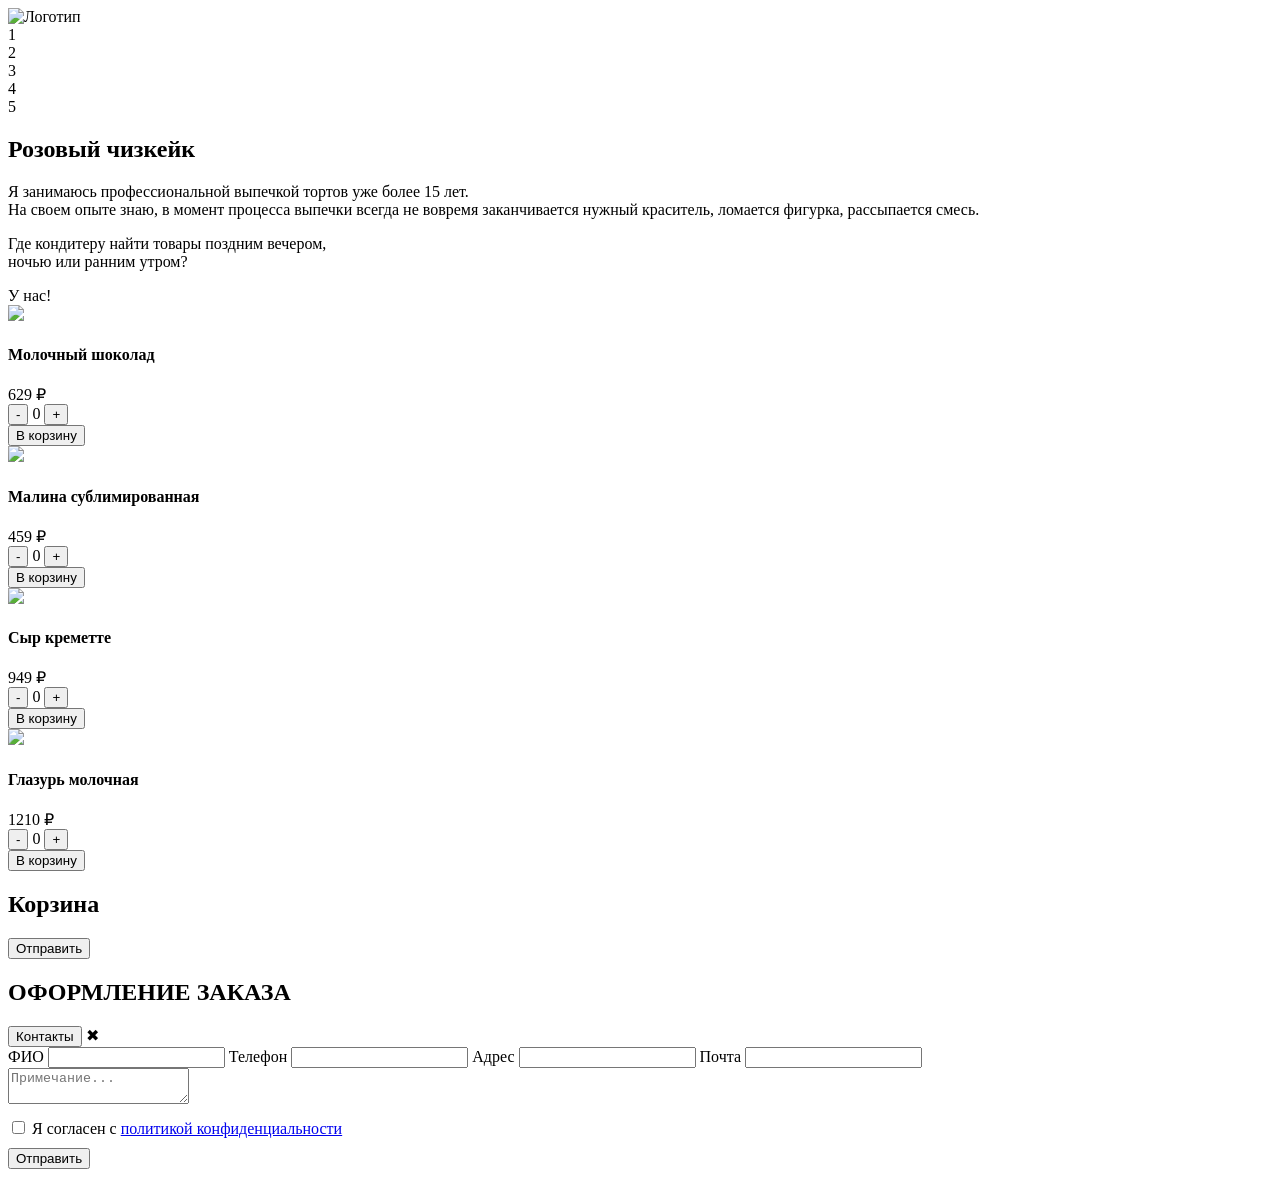
==== public/index.html @ 93c8e2d7 "обновила backend" ====
<!DOCTYPE html>
<html lang="ru">
<head>
<meta charset="UTF-8">
<meta name="viewport" content="width=device-width, initial-scale=1.0">
<title>Розовый чизкейк</title>
<link href="https://fonts.googleapis.com/css2?family=Arsenal+SC:wght@400;700&display=swap" rel="stylesheet">
<link href="https://fonts.googleapis.com/css2?family=Roboto:wght@400;700;900&display=swap" rel="stylesheet">
<link rel="stylesheet" href="styles.css">
</head>
<body>

<header class="header">
  <div class="container1">
    <div class="left">
      <div class="burger">
        <span></span>
        <span></span>
        <span></span>
      </div>
      <div class="logo">
        <img src="logo.png" alt="Логотип">
      </div>
  </div><div class="icons">
      <span></span>
      <span></span>
      <span></span>
    </div>
</header>

<section class="scroll-section">
  <div class="sticky">
    <div class="box">
      <div class="slide active">1</div>
      <div class="slide">2</div>
      <div class="slide">3</div>
      <div class="slide">4</div>
      <div class="slide">5</div>
    </div>
  </div>
</section>

<section class="text-section">
  <div class="content">
    <h1>Розовый чизкейк</h1>
    <p class="text">
      Я занимаюсь профессиональной выпечкой тортов уже более 15 лет.<br>
      На своем опыте знаю, в момент процесса выпечки всегда не вовремя
      заканчивается нужный краситель, ломается фигурка, рассыпается смесь.
    </p>
    <p class="highlight">
      Где кондитеру найти товары поздним вечером,<br>ночью или ранним утром?
    </p>
    <div class="accent">У нас!</div>
  </div>
</section>

<div class="container">

<div class="products" id="products"></div>

<div class="cart">
<h2>Корзина</h2>
<div id="cartItems"></div>

<button class="checkoutBtn" onclick="openModal()">Отправить</button>
<div class="modal" id="orderModal">
<div class="modal-content">

<div class="modal-header">
<h2>ОФОРМЛЕНИЕ ЗАКАЗА</h2>

<div class="modal-actions">
<button class="contacts">Контакты</button>
<span class="close" onclick="closeModal()">✖</span>
</div>
</div>

<div class="modal-body">

  <div class="form-column">
  <label>ФИО</label>
  <input id="name">

  <label>Телефон</label>
  <input id="phone">

  <label>Адрес</label>
  <input id="address">

  <label>Почта</label>
  <input id="email">
  </div>

  <div class="note-column">
  <textarea id="note" placeholder="Примечание..."></textarea>
  </div>
<div class="total" id="modalTotal"></div>
</div>
  <div style="margin:10px 0;">
          <input type="checkbox" id="privacyCheck" onclick="updateCheckoutBtn()">
          <label for="privacyCheck">Я согласен с <a href='#' target='_blank'>политикой конфиденциальности</a></label>
  </div>
<div class="modal-footer">
  <button id="checkoutBtn" onclick="checkout()">Отправить</button>
</div>

</div>
</div>
</div>
</div>

<script src="script.js"></script>
</body>
</html>
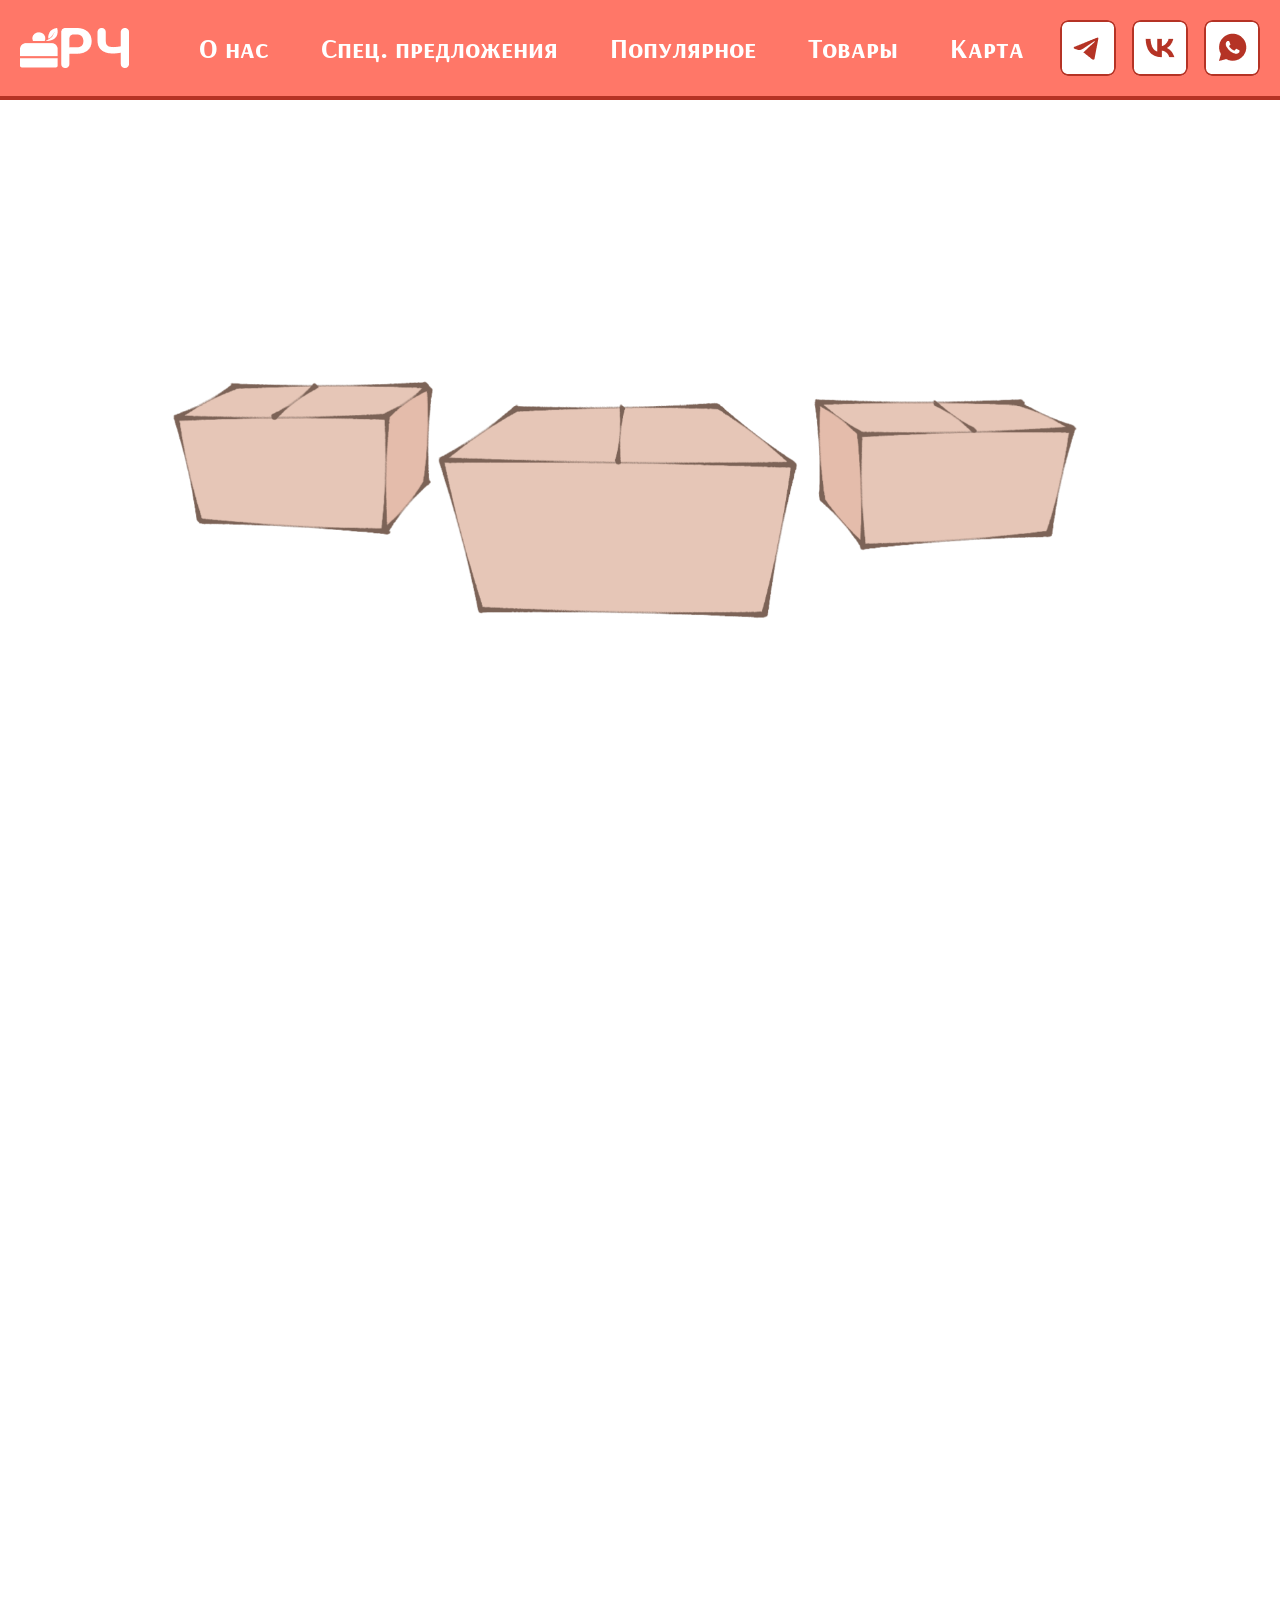
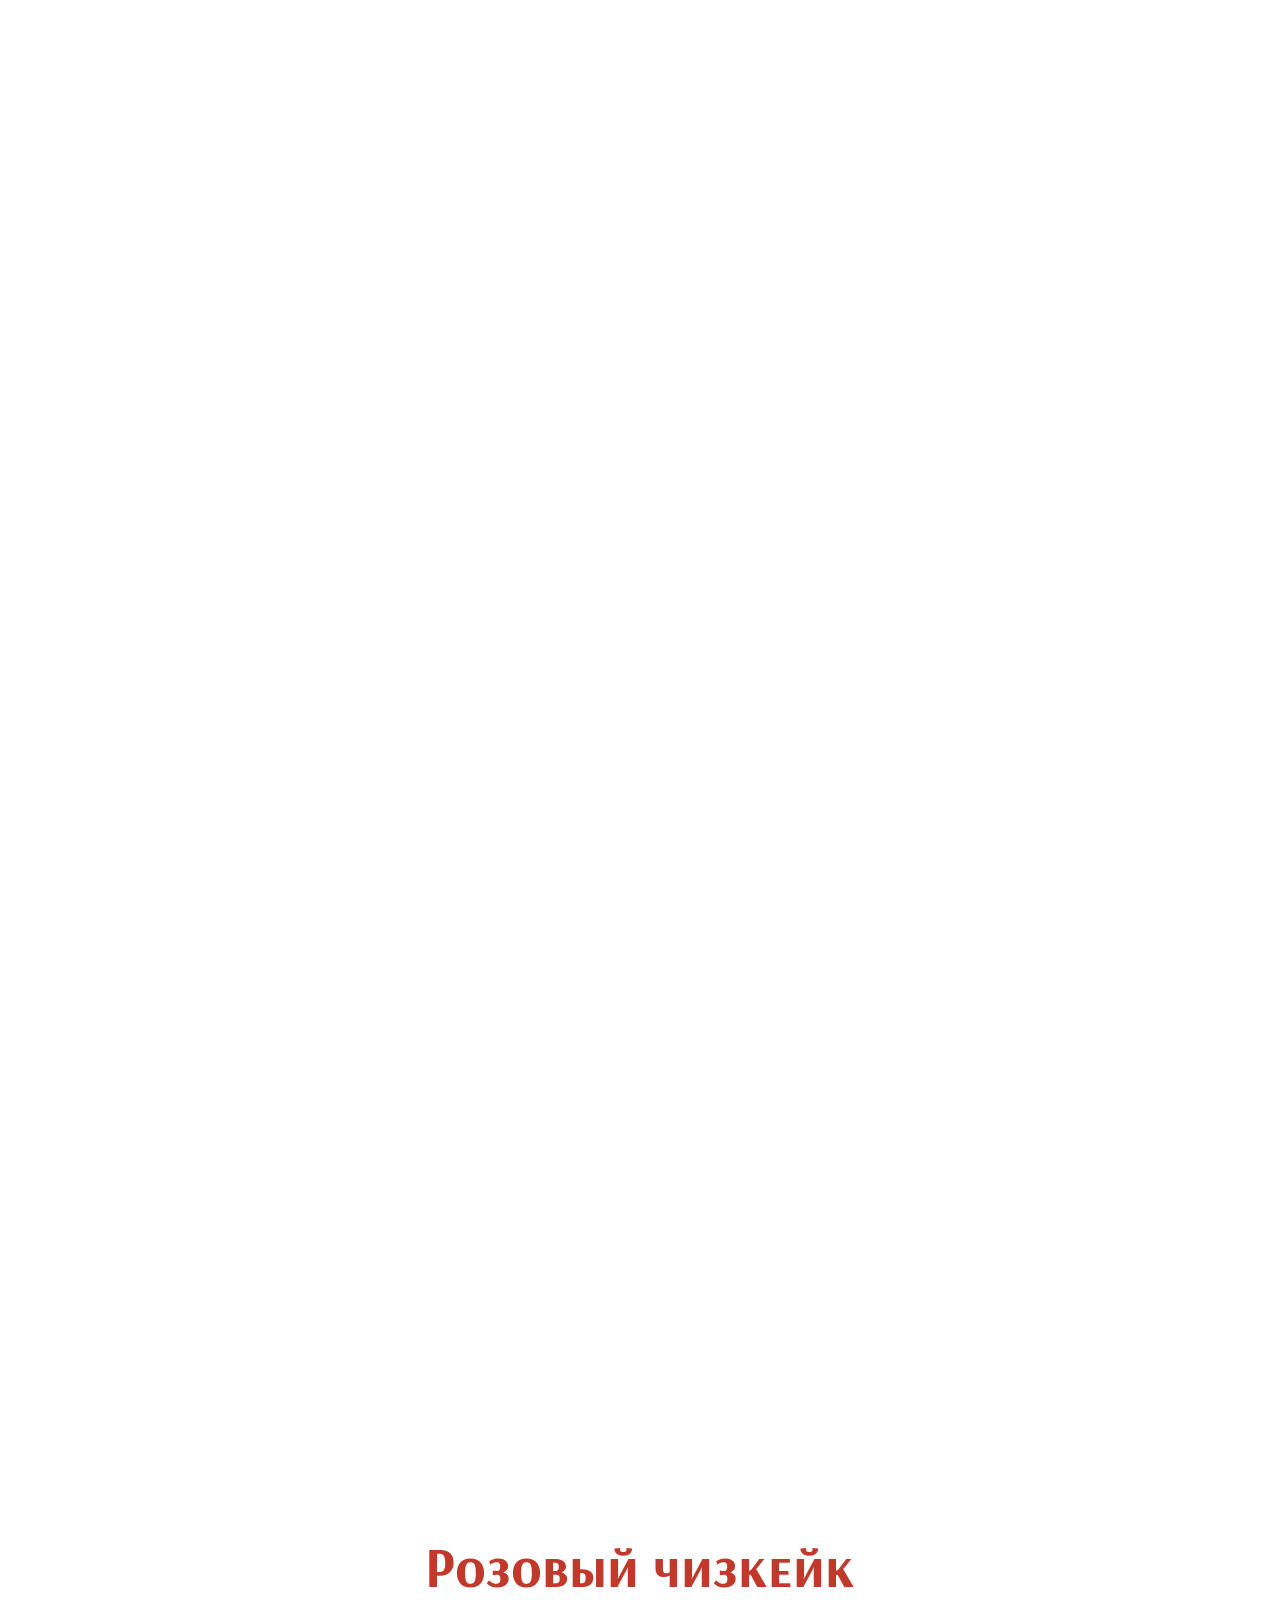
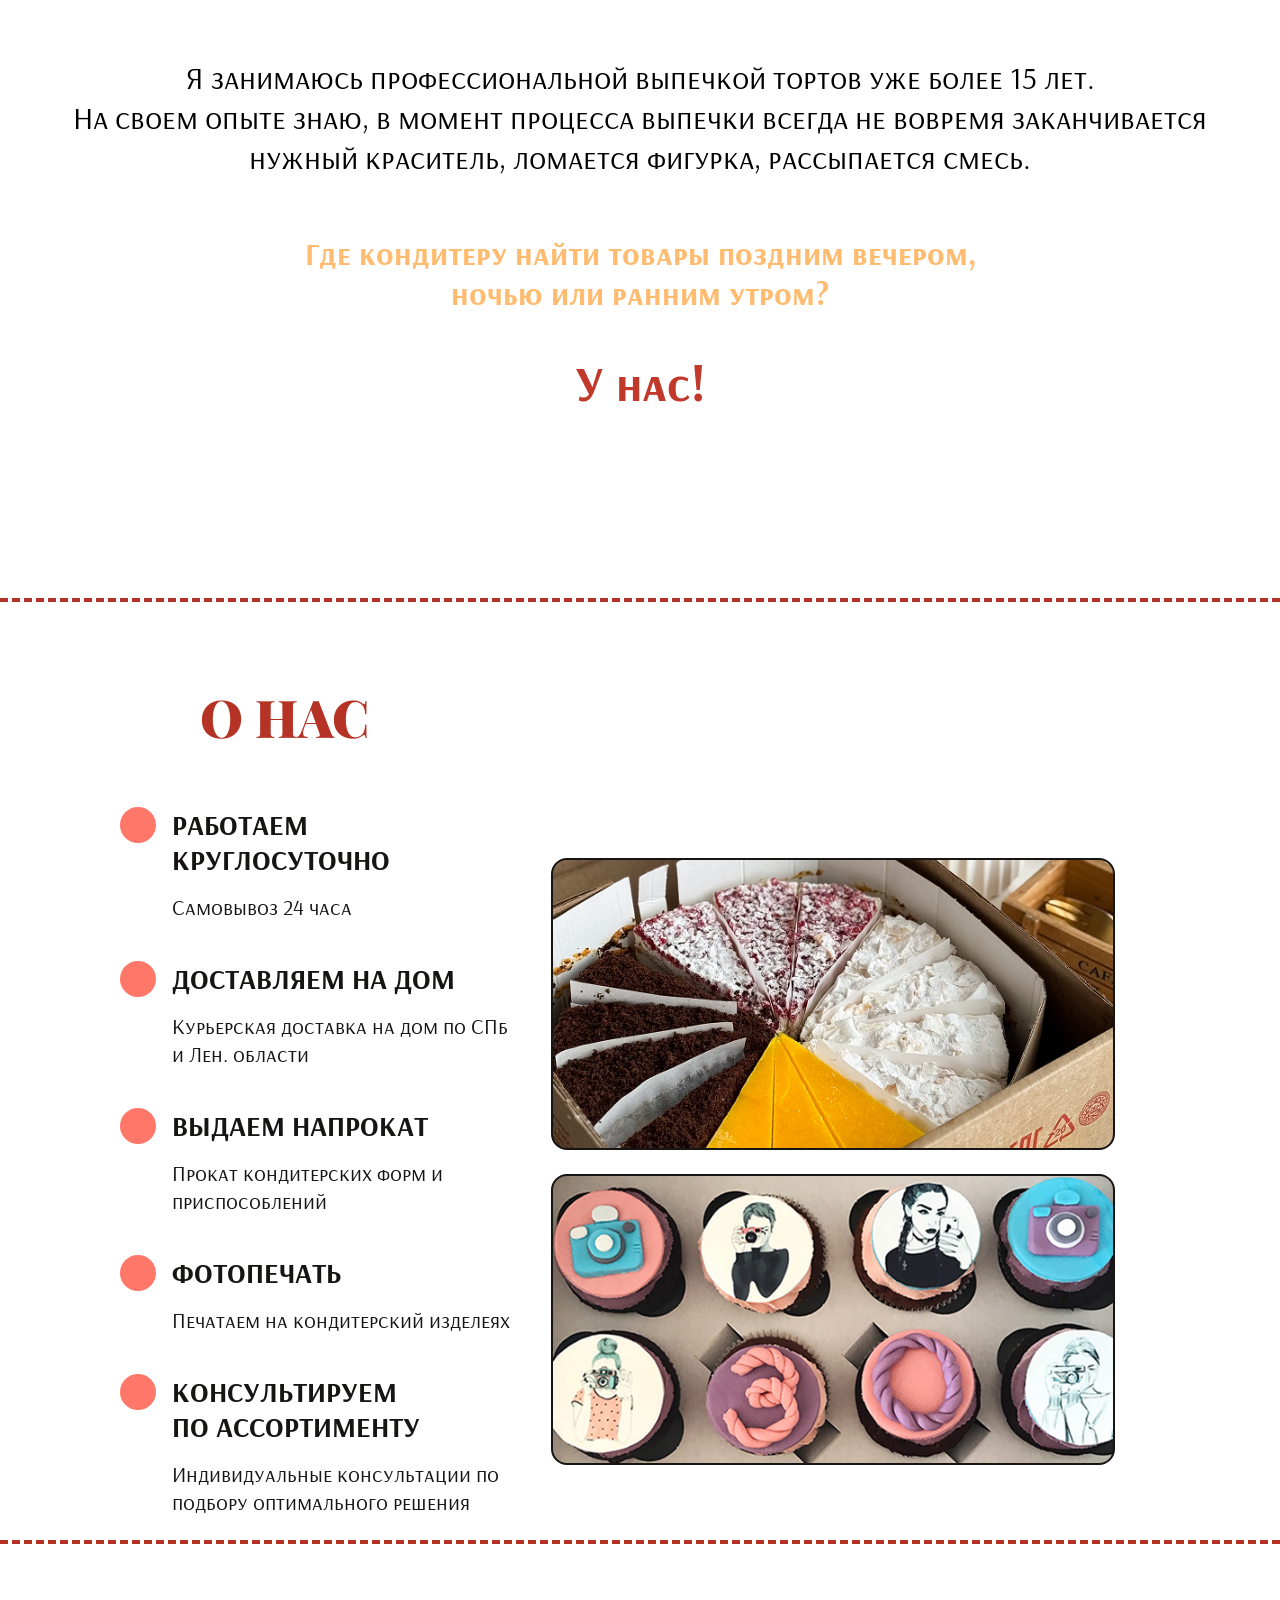
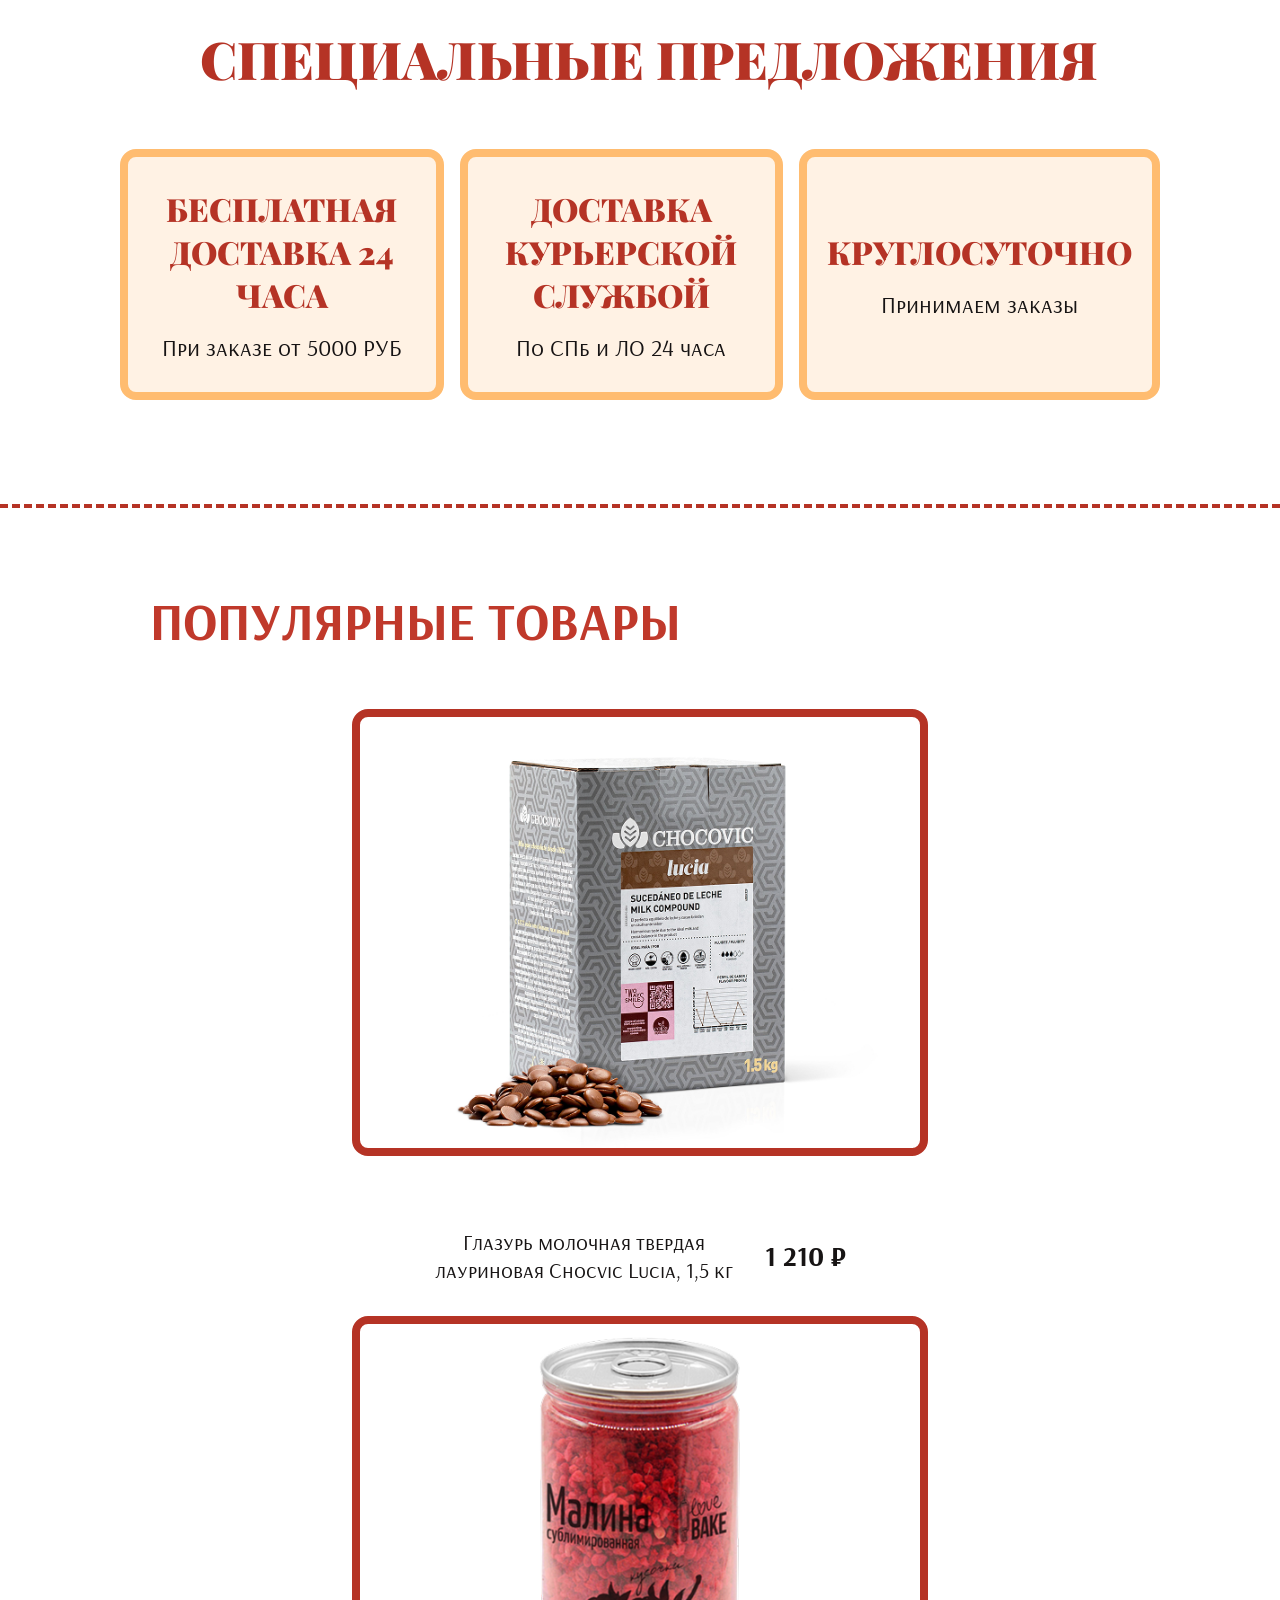
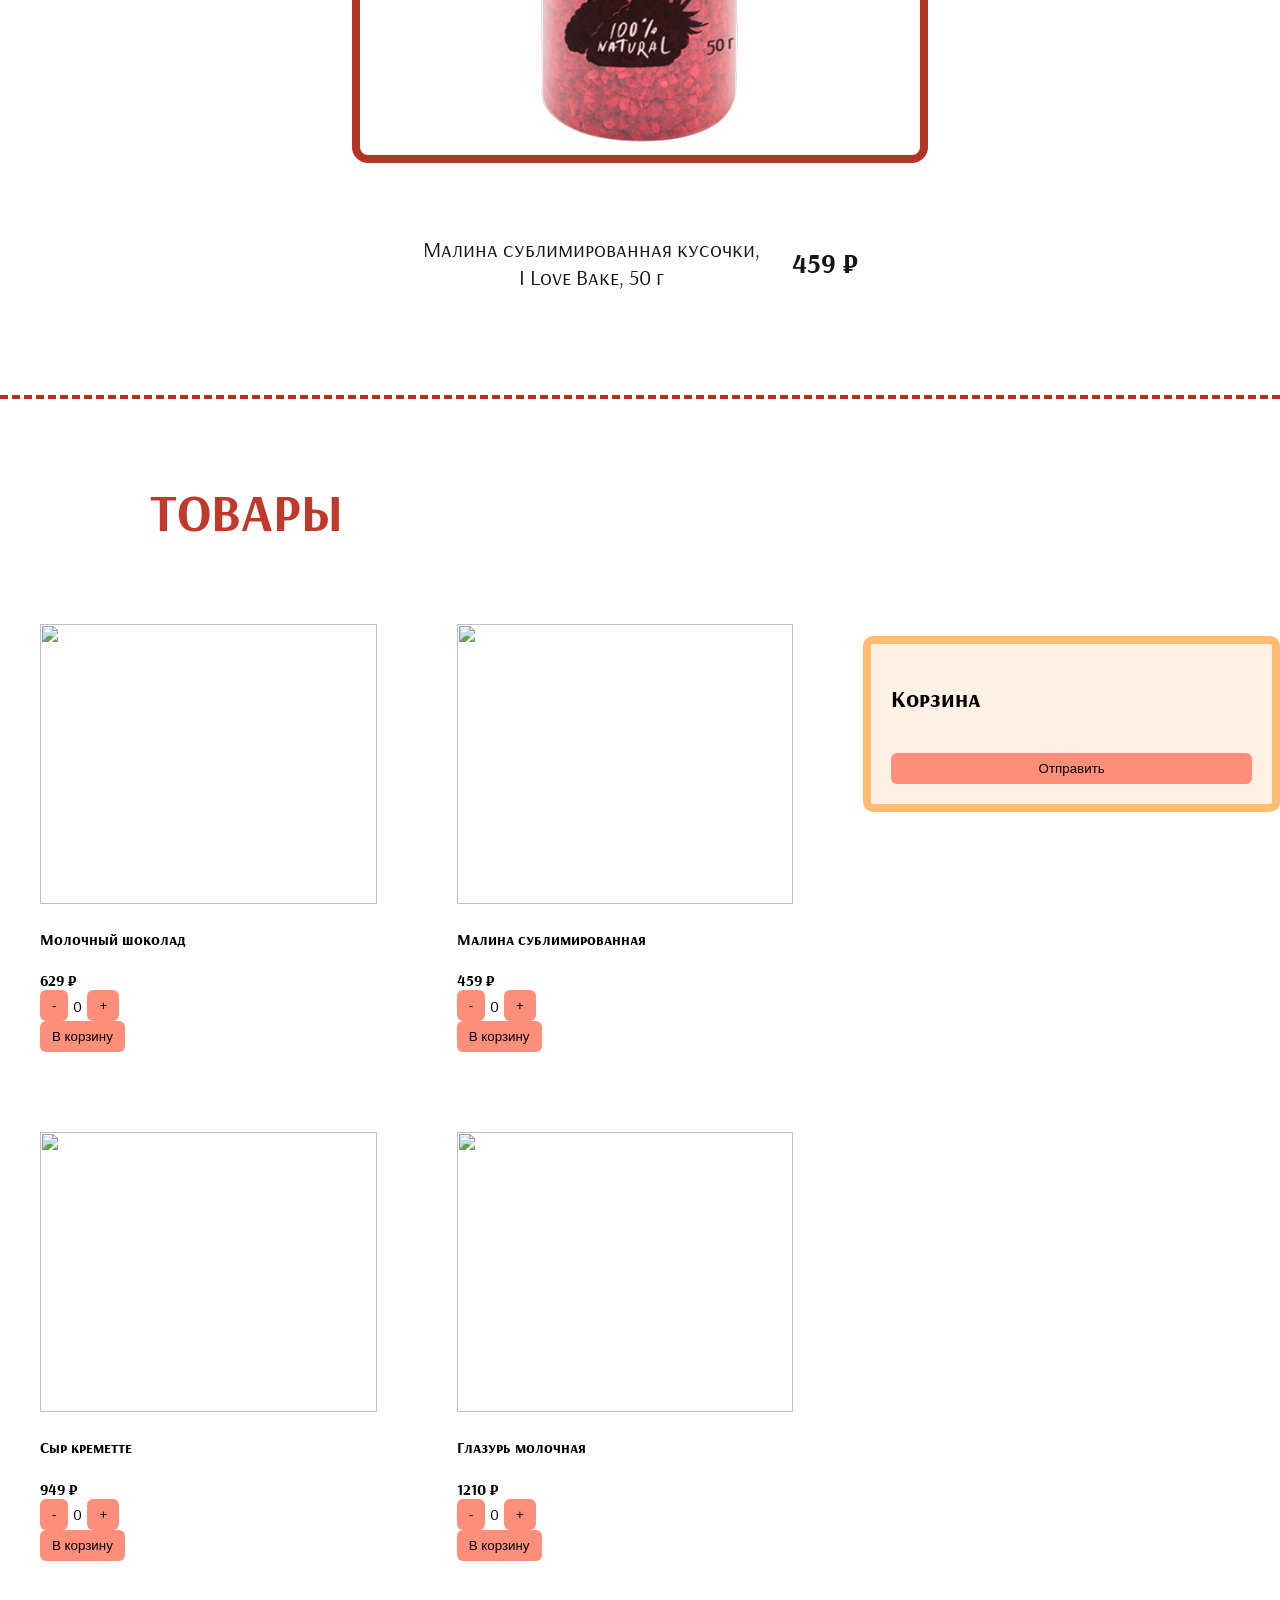
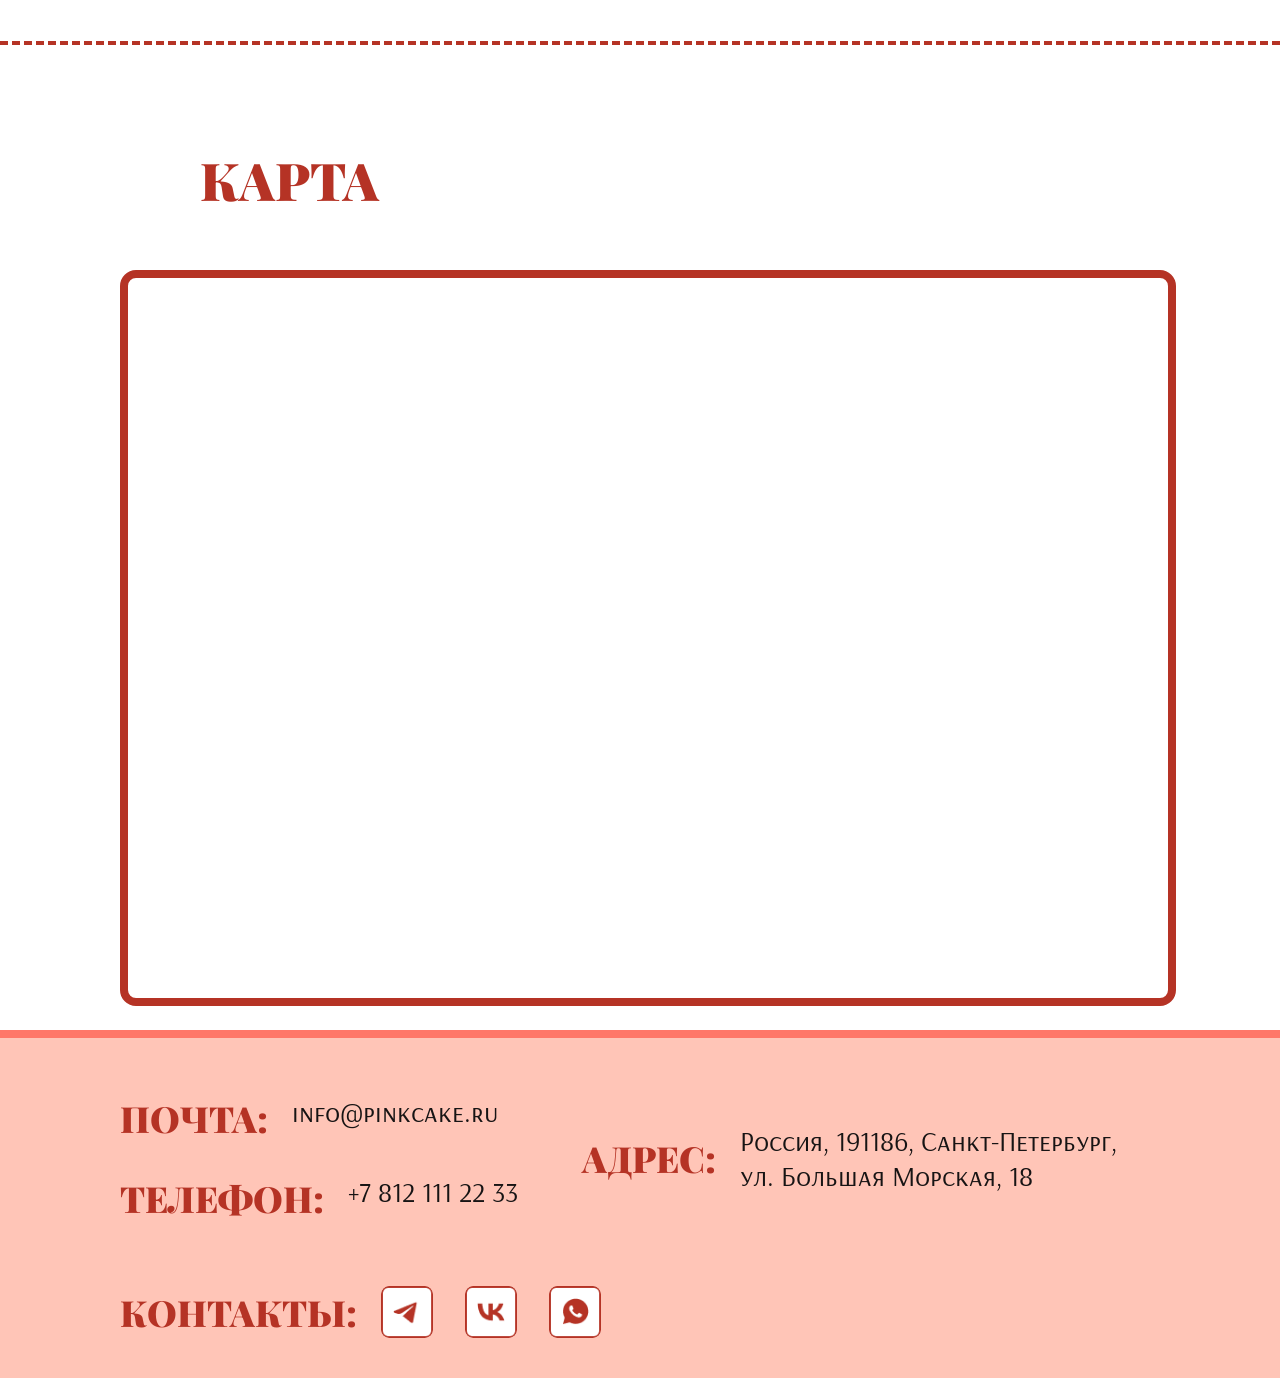
==== commit 7f651aea: "Добавлены файлы проекта" ====
--- a/public/index.html
+++ b/public/index.html
@@ -5,40 +5,52 @@
 <meta name="viewport" content="width=device-width, initial-scale=1.0">
 <title>Розовый чизкейк</title>
 <link href="https://fonts.googleapis.com/css2?family=Arsenal+SC:wght@400;700&display=swap" rel="stylesheet">
-<link href="https://fonts.googleapis.com/css2?family=Roboto:wght@400;700;900&display=swap" rel="stylesheet">
+<link href="https://fonts.googleapis.com/css2?family=Playfair+Display:wght@400;500;600;700;800;900&display=swap" rel="stylesheet">
 <link rel="stylesheet" href="styles.css">
 </head>
 <body>
 
 <header class="header">
-  <div class="container1">
+  <div class="container">
     <div class="left">
-      <div class="burger">
-        <span></span>
-        <span></span>
-        <span></span>
+      <div class="logo"><img src="logo.png" alt="Логотип"></div>
+      <div class="navigation_header">
+            <a href="#about_us"><button data-scroll-to="about">О нас</button></a>
+            <a href="#spesial1"><button data-scroll-to="offers">Спец. предложения</button></a>
+            <a href="#popular"><button data-scroll-to="popular">Популярное</button></a>
+            <a href="#tovary"><button data-scroll-to="products">Товары</button></a>
+            <a href="#map"><button data-scroll-to="map">Карта</button></a>
       </div>
-      <div class="logo">
-        <img src="logo.png" alt="Логотип">
-      </div>
-  </div><div class="icons">
-      <span></span>
-      <span></span>
-      <span></span>
-    </div>
+  </div>
+    <div class="icons">
+      <button class="button1"></button>
+      <button class="button2"></button>
+      <button class="button3"></button>
+    </div></div>
 </header>
 
 <section class="scroll-section">
   <div class="sticky">
     <div class="box">
-      <div class="slide active">1</div>
-      <div class="slide">2</div>
-      <div class="slide">3</div>
-      <div class="slide">4</div>
-      <div class="slide">5</div>
+      <div class="slide active"><img src="anim1.png"></div>
+      <div class="slide"><img src="anim2.png"></div>
+      <div class="slide"><img src="anim3.png"></div>
+      <div class="slide"><img src="anim4.png"></div>
+      <div class="slide"><img src="anim5.png"></div>
+      <div class="slide"><img src="anim6.png"></div>
+      <div class="slide"><img src="anim7.png"></div>
+      <div class="slide"><img src="anim8.png"></div>
+      <div class="slide"><img src="anim9.png"></div>
+      <div class="slide"><img src="anim10.png"></div>
+      <div class="slide"><img src="anim11.png"></div>
+      <div class="slide"><img src="anim12.png"></div>
+      <div class="slide"><img src="anim13.png"></div>
+      <div class="slide"><img src="anim14.png"></div>
     </div>
   </div>
 </section>
+
+<!-- ПРИВЕТСВЕННАЯ ИНФА -->
 
 <section class="text-section">
   <div class="content">
@@ -55,60 +67,219 @@
   </div>
 </section>
 
-<div class="container">
-
-<div class="products" id="products"></div>
-
-<div class="cart">
-<h2>Корзина</h2>
-<div id="cartItems"></div>
-
-<button class="checkoutBtn" onclick="openModal()">Отправить</button>
-<div class="modal" id="orderModal">
-<div class="modal-content">
-
-<div class="modal-header">
-<h2>ОФОРМЛЕНИЕ ЗАКАЗА</h2>
-
-<div class="modal-actions">
-<button class="contacts">Контакты</button>
-<span class="close" onclick="closeModal()">✖</span>
-</div>
-</div>
-
-<div class="modal-body">
-
-  <div class="form-column">
-  <label>ФИО</label>
-  <input id="name">
-
-  <label>Телефон</label>
-  <input id="phone">
-
-  <label>Адрес</label>
-  <input id="address">
-
-  <label>Почта</label>
-  <input id="email">
-  </div>
-
-  <div class="note-column">
-  <textarea id="note" placeholder="Примечание..."></textarea>
-  </div>
-<div class="total" id="modalTotal"></div>
-</div>
-  <div style="margin:10px 0;">
-          <input type="checkbox" id="privacyCheck" onclick="updateCheckoutBtn()">
-          <label for="privacyCheck">Я согласен с <a href='#' target='_blank'>политикой конфиденциальности</a></label>
-  </div>
-<div class="modal-footer">
-  <button id="checkoutBtn" onclick="checkout()">Отправить</button>
-</div>
-
-</div>
-</div>
-</div>
-</div>
+<!-- О НАС -->
+
+<section id="about_us" class="about_us">
+    
+    <div class="about_us_content">
+        <section class="fade-up"><div class="about_us_title">О НАС</div></section>
+        <section class="fade-up"><div class="about_us_text_photo">
+            <div class="about_us_text">
+                <div class="about_us_text1">
+                    <div class="about_us_krujok"></div>
+                    <div class="about_us_text_text">
+                        <h2>РАБОТАЕМ КРУГЛОСУТОЧНО</h2>
+                        <p>Самовывоз 24 часа</p>
+                    </div>
+                </div>
+                <div class="about_us_text2">
+                    <div class="about_us_krujok"></div>
+                    <div class="about_us_text_text">
+                        <h2>ДОСТАВЛЯЕМ НА ДОМ</h2>
+                        <p>Курьерская доставка на дом по СПб и Лен. области </p>
+                    </div>
+                </div>
+                <div class="about_us_text3">
+                    <div class="about_us_krujok"></div>
+                    <div class="about_us_text_text">
+                        <h2>ВЫДАЕМ НАПРОКАТ</h2>
+                        <p>Прокат кондитерских форм и приспособлений</p>
+                    </div>
+                </div>
+                <div class="about_us_text4">
+                    <div class="about_us_krujok"></div>
+                    <div class="about_us_text_text">
+                        <h2>ФОТОПЕЧАТЬ</h2>
+                        <p>Печатаем на кондитерский изделеях </p>
+                    </div>
+                </div>
+                <div class="about_us_text5">
+                    <div class="about_us_krujok"></div>
+                    <div class="about_us_text_text">
+                        <h2>КОНСУЛЬТИРУЕМ <br> ПО АССОРТИМЕНТУ</h2>
+                        <p>Индивидуальные консультации по подбору оптимального решения</p>
+                    </div>
+                </div>
+            </div>
+            <div class="about_us_images">
+                <div class="about_us_image1"></div>
+                <div class="about_us_image2"></div>
+            </div>
+        </div>        
+    </div></section>
+    <div class="about_us_back">
+        <div class="about_us_back1"></div>
+        <div class="about_us_back2"></div>
+    </div>
+</section>
+
+<!-- СПЕЦ ПРЕДЛОЖЕНИЯ -->
+
+<section id="spesial1" class="spesial1"><div class="spesial">
+    <section class="fade-up"><h1>СПЕЦИАЛЬНЫЕ ПРЕДЛОЖЕНИЯ</h1></section>
+    <section class="fade-up"><div class="spesial_content">
+        <div class="spesial_content_case">
+            <h2>БЕСПЛАТНАЯ <br> ДОСТАВКА 24 ЧАСА</h2>
+            <p>При заказе от 5000 РУБ </p>
+        </div>
+        <div class="spesial_content_case">
+            <h2>ДОСТАВКА КУРЬЕРСКОЙ СЛУЖБОЙ</h2>
+            <p>По СПб и ЛО 24 часа </p>
+        </div>
+        <div class="spesial_content_case">
+            <h2>КРУГЛОСУТОЧНО</h2>
+            <p>Принимаем заказы</p>
+        </div>
+    </div></div></section>
+</section>
+
+<!-- ПОПУЛЯРНЫЕ ТОВАРЫ // -->
+
+<section class="popular1"><section id="popular" class="popular">
+    <section class="fade-up"><h1>ПОПУЛЯРНЫЕ ТОВАРЫ</h1></section>
+    <section class="fade-up"><div class="popular_content">
+        <div class="popular_content_1">
+            <div class="popular_img1"></div>
+            <div class="popular_disctrprp">
+                <p>Глазурь молочная твердая <br> лауриновая Chocvic Lucia, 1,5 кг</p>
+                <h3>1 210 ₽</h3>
+            </div>
+        </div>
+        <div class="popular_content_1">
+            <div class="popular_img2"></div>
+            <div class="popular_disctrprp">
+                <p>Малина сублимированная кусочки, <br> I Love Bake, 50 г</p>
+                <h3>459 ₽</h3>
+            </div>
+        </div>
+    </div></section>
+</section></section>
+
+
+
+<!-- ТОВАРЫ // -->
+
+<section id="tovary" class="tovary">
+    <section class="fade-up"><h1>ТОВАРЫ</h1></section>
+    <div class="container">
+        <section class="fade-up"><div class="products" id="products"></div></section>
+        <section class="fade-up"><div class="cart">
+            <h2>Корзина</h2>
+            <div id="cartItems"></div>
+
+            <button class="checkoutBtn" onclick="openModal()">Отправить</button>
+            
+        </div></section>
+    </div>
+</section>
+
+
+
+<!-- КАРТА // -->
+
+<section id="map" class="map">
+    <div class="map_content">
+        <section class="fade-up"><div class="about_us_title">КАРТА</div></section>
+        <section class="fade-up"><div class="map_field">
+            <iframe 
+                src="https://www.google.com/maps/embed?pb=!1m18!1m12!1m3!1d1998.853350309581!2d30.314043177320713!3d59.93457556242734!2m3!1f0!2f0!3f0!3m2!1i1024!2i768!4f13.1!3m3!1m2!1s0x4696310526f0854f%3A0xdbd92a3587fa4dc4!2z0JHQvtC70YzRiNCw0Y8g0JzQvtGA0YHQutCw0Y8g0YPQuy4sIDE4LCDQodCw0L3QutGCLdCf0LXRgtC10YDQsdGD0YDQsywg0KDQvtGB0YHQuNGPLCAxOTExODY!5e0!3m2!1sru!2sus!4v1774823179648!5m2!1sru!2sus" 
+                width=100% 
+                height=100%
+                style="border:0;" 
+                allowfullscreen="" 
+                loading="lazy" 
+                referrerpolicy="no-referrer-when-downgrade">
+            </iframe>
+        </div>
+    </div></section>
+    <div class="map_back">
+        <div class="map_back1"></div>
+        <div class="map_back2"></div>
+    </div>
+</section>
+
+<!-- ФУТЕР -->
+
+ <section class="footer">
+    <div class="footer_content">
+        <div class="footer_emale_phone">
+            <div class="footer_emale">
+                <h2>ПОЧТА:</h2>
+                <p>info@pinkcake.ru</p>
+            </div>
+            <div class="footer_phone">
+                <h2>ТЕЛЕФОН:</h2>
+                <p>+7 812 111 22 33</p>
+            </div>
+        </div>
+        <div class="footer_adress">
+            <h2>АДРЕС:</h2>
+            <p>Россия, 191186, Санкт-Петербург, <br> ул. Большая Морская, 18</p>
+        </div>
+        <div class="footer_contacts">
+            <h2>КОНТАКТЫ:</h2>
+            <div class="footer_icons">
+                <button class="button1"></button>
+                <button class="button2"></button>
+                <button class="button3"></button>
+            </div>
+        </div>
+    </div>
+ </section>
+
+ <div class="modal" id="orderModal">
+                <div class="modal-content">
+
+                    <div class="modal-header">
+                        <h2>ОФОРМЛЕНИЕ ЗАКАЗА</h2>
+
+                        <div class="modal-actions">
+                            <button class="contacts">Контакты</button>
+                            <span class="close" onclick="closeModal()">✖</span>
+                        </div>
+                    </div>
+
+                    <div class="modal-body">
+
+                        <div class="form-column">
+                            <label>ФИО</label>
+                            <input id="name">
+
+                            <label>Телефон</label>
+                            <input id="phone">
+
+                            <label>Адрес</label>
+                            <input id="address">
+
+                            <label>Почта</label>
+                            <input id="email">
+                            </div>
+
+                            <div class="note-column">
+                            <textarea id="note" placeholder="Примечание..."></textarea>
+                        </div>
+                        <div class="total" id="modalTotal"></div>
+                    </div>
+                    <div style="margin:10px 0;">
+                        <input type="checkbox" id="privacyCheck" onclick="updateCheckoutBtn()">
+                        <label for="privacyCheck">Я согласен с <a href='#' target='_blank'>политикой конфиденциальности</a></label>
+                    </div>
+                    <div class="modal-footer">
+                        <button onclick="checkout()">Отправить</button>
+                    </div>
+
+                </div>
+            </div>
 
 <script src="script.js"></script>
 </body>
--- a/public/styles.css
+++ b/public/styles.css
@@ -0,0 +1,1597 @@
+body{
+    margin:0;
+    font-family:Arsenal SC;
+    align-items: center;
+    justify-content: center;
+}
+html {
+  scroll-behavior: smooth;
+}
+
+.fade-up {
+  opacity: 0;
+  transform: translateY(30px);
+  transition: opacity 0.6s ease, transform 0.6s ease;
+}
+.fade-up.visible {
+  opacity: 1;
+  transform: translateY(0);
+}
+
+
+/*    хедер   */
+
+
+.header {
+    position: fixed;
+    top: 0;
+    width: 100%;
+    height: 96px;
+    background: #FF7768;
+    z-index: 10;
+    border-bottom: 4px solid #B53325;
+    position: fixed;
+    top: 0;
+    left: 0;
+    width: 100%;
+    transition: transform 0.3s ease;
+}
+.header .container {
+    max-width: 1520px;
+    margin: 0 auto;
+    padding: 0 20px;
+    display: flex;
+    justify-content: space-between;
+    align-items: center;
+    height: 100%;
+}
+.left {
+    display: flex;
+    align-items: center;
+}
+
+.logo {
+    width: 109px;
+    height: 40px;
+    display: flex;
+    align-items: center;
+    justify-content: center;
+    font-weight: bold;
+    font-size: 24px;
+}
+.logo img {
+    width: 109px;  
+    height: 40px;  
+    object-fit: contain;
+    display: block;
+}
+.navigation_header {
+    display: flex;
+    flex-direction: row;
+    gap: 40px;
+    margin-left: 64px;
+}
+.header.hidden {
+  transform: translateY(-100%);
+}
+.navigation_header button {
+    background: none;
+    border: none;
+    font-family: 'Arsenal SC', sans-serif;
+    font-weight: bold;
+    font-size: 32px;
+    color: #ffffff;
+    padding-bottom: 0px;          /* место для подчёркивания */
+    border-bottom: 2px solid transparent;
+    transition: color 0.2s ease-in-out, border-color 0.2s ease-in-out;
+}
+.navigation_header button:hover {
+    border-bottom-color: #ffffff; /* цвет подчёркивания */
+}
+.navigation_header button:active {
+    border-bottom-color: #B53325;
+    color: #B53325;
+}
+
+
+
+.icons {
+    display: flex;
+    flex-direction: row;
+    gap: 16px;
+}
+.icons button {
+    width: 56px;
+    height: 56px;
+    border: 2px #B53325;
+    border-radius: 16%;
+    transition: background-image 0.2s ease;
+}
+.button1 {
+    background-image: url('logo_tg.png');
+}
+.button1:hover {
+    background-image: url('logo_tg2.png')
+}
+.button1:active {
+    background-image: url('logo_tg3.png')
+}
+.button2 {
+    background-image: url('logo_vk.png');
+}
+.button2:hover {
+    background-image: url('logo_vk2.png')
+}
+.button2:active {
+    background-image: url('logo_vk3.png')
+}
+.button3 {
+    background-image: url('logo_ws.png');
+}
+.button3:hover {
+    background-image: url('logo_ws2.png')
+}
+.button3:active {
+    background-image: url('logo_ws3.png')
+}
+
+
+
+.scroll-section{
+    height:500vh;
+}
+
+.sticky{
+    position:sticky;
+    top:70px;
+    height:calc(100vh - 70px);
+    display:flex;
+    align-items:center;
+    justify-content:center;
+}
+
+.box{
+    width: 100%;
+    height: 100%;
+    position:relative;
+}
+
+.slide{
+    position:absolute;
+    width:99%;
+    height:100%;
+    background: none;
+    display:flex;
+    align-items:center;
+    justify-content:center;
+    font-size:50px;
+    opacity:0;
+    transition:.4s;
+}
+
+.slide.active{
+    opacity:1;
+}
+
+
+
+/*     приветственный блок     */
+
+.text-section{
+    height: 858px;
+    display: flex;
+    align-items: center;
+    justify-content: center;
+    text-align: center;
+    padding: 20px;
+    border-bottom: 4px dashed #B53325;
+}
+
+.content{
+    max-width: 1200px;
+}
+
+h1{
+    font-family: 'Arsenal SC', sans-serif;
+    font-weight: 700;
+    font-size: 64px;
+    color:#c0392b;
+    margin-bottom:56px;
+}
+
+.highlight{
+    color:#FFBC70;
+    font-size:32px;
+    margin:20px 0;
+    font-weight: bold;
+    margin-bottom: 40px;
+}
+
+.accent{
+    color:#c0392b;
+    font-size:48px;
+    font-weight:bold;
+}
+
+.text{
+    color:#000;
+    font-size:32px;
+    font-weight:400;
+    margin-bottom:56px;
+}
+
+/* Базовое скрытое состояние для анимируемых элементов */
+.content h1,
+.content .text,
+.content .highlight,
+.content .accent {
+  opacity: 0;
+  transform: translateY(20px);
+  transition: opacity 0.5s ease, transform 0.5s ease;
+  will-change: opacity, transform;
+}
+
+/* Видимое состояние */
+.content h1.visible,
+.content .text.visible,
+.content .highlight.visible,
+.content .accent.visible {
+  opacity: 1;
+  transform: translateY(0);
+}
+
+
+/*    о нас    */
+
+.about_us {
+    border-bottom: 4px dashed #B53325;
+}
+.about_us_content {
+    margin: 80px 256px 80px 256px ;
+}
+.about_us_title {
+    font-family: 'Playfair Display', sans-serif;
+    font-weight: 900;
+    font-size: 56px;
+    color: #B53325;
+    margin-left: 128px;
+}
+.about_us_text_photo{
+    margin-top: 56px;
+    display: flex;
+    flex-direction: row;
+    gap: 32px;
+}
+.about_us_images {
+    display: flex;
+    flex-direction: column;
+    gap: 24px;
+}
+.about_us_image1 {
+    height: 320px;
+    width: 624px;
+    background-image: url('cake1.png');
+    border: 2px solid #171414;
+    border-radius: 16px;
+}
+.about_us_image2 {
+    height: 320px;
+    width: 624px;
+    background-image: url('cake2.png');
+    border: 2px solid #171414;
+    border-radius: 16px;
+}
+
+.about_us_text {
+    display: flex;
+    flex-direction: column;
+    gap: 40px;
+}
+.about_us_text1,
+.about_us_text2,
+.about_us_text3,
+.about_us_text4,
+.about_us_text5 {
+    display: flex;
+    flex-direction: row;
+    gap: 16px;
+    align-items: start;
+}
+.about_us_text_text {
+    display: flex;
+    flex-direction: column;
+    gap: 16px;
+}
+.about_us_krujok {
+    background-color: #FF7768;
+    border-radius: 100%;
+    width: 40px;
+    height: 40px;
+}
+.about_us_text_text h2 {
+    font-family: 'Arsenal SC', sans-serif;
+    font-weight: bold;
+    font-size: 32px;
+    color: #171414;
+    margin: 0;
+}
+.about_us_text_text p {
+    font-family: 'Arsenal SC', sans-serif;
+    font-size: 24px;
+    color: #171414;
+    margin: 0;
+}
+
+
+.about_us_back {
+    display: flex;
+    flex-direction: row;
+    justify-content: space-between;
+    margin: -940px 0 16px 0;
+}
+.about_us_back1 {
+    width: 200px;
+    height: 916px;
+    background-color: #FFBC70;
+    border-radius: 0 120px 120px 0;
+}
+.about_us_back2 {
+    width: 200px;
+    height: 916px;
+    background-color: #FFBC70;
+    border-radius: 120px 0 0 120px;
+}
+
+
+
+/*   раздел специальных предложений    */
+
+.spesial1 {
+    border-bottom: 4px dashed #B53325;
+}
+.spesial {
+    margin: 80px 200px 80px 200px;
+}
+.spesial h1 {
+    font-family: 'Playfair Display', sans-serif;
+    font-weight: 900;
+    font-size: 56px;
+    color: #B53325;
+    margin: 0;
+    margin-left: 128px;
+}
+.spesial h2 {
+    font-family: 'Playfair Display', sans-serif;
+    font-weight: 900;
+    font-size: 32px;
+    color: #B53325;
+    margin: 0;
+}
+.spesial p {
+    font-family: 'Arsenal SC', sans-serif;
+    font-size: 24px;
+    color: #171414;
+    margin: 0;
+}
+.spesial_content {
+    display: flex;
+    flex-direction: row;
+    gap: 16px;
+    margin-top: 56px;
+}
+.spesial_content_case {
+    display: flex;
+    flex-direction: column;
+    gap: 16px;
+    height: 312px;
+    width: 496px;
+    justify-content: center;
+    align-items: center;
+    text-align: center;
+
+    background-color: #FFF2E4;
+    border: 8px solid #FFBC70;
+    border-radius: 16px;
+}
+
+
+
+/*   популярные товары    */
+
+.popular {
+    margin: 80px 328px 104px 328px;
+}
+.popular1 {
+    border-bottom: 4px dashed #B53325;
+}
+.popular h1 {
+    margin: 0;
+}
+
+.popular_content {
+    margin-top: 56px;
+    display: flex;
+    flex-direction: row;
+    gap: 16px;
+}
+.popular_content_1 {
+    display: flex;
+    flex-direction: column;
+    gap: 48px;
+}
+.popular_disctrprp {
+    display: flex;
+    flex-direction: row;
+    justify-content: space-between;
+    gap: 48px;
+    align-items: center;
+}
+.popular_img1 {
+    height: 480px;
+    width: 624px;
+    background-image: url('pop1.png');
+    border: 8px solid #B53325;
+    border-radius: 16px;
+}
+.popular_img2 {
+    height: 480px;
+    width: 624px;
+    background-image: url('pop2.png');
+    border: 8px solid #B53325;
+    border-radius: 16px;
+}
+.popular p {
+    font-family: 'Arsenal SC', sans-serif;
+    font-size: 24px;
+    color: #171414;
+    margin: 0;
+}
+.popular h3 {
+    font-family: 'Arsenal SC', sans-serif;
+    font-size: 32px;
+    color: #171414;
+    margin: 0;
+    font-weight: bold;
+}
+
+
+
+/*   товары    */
+
+.tovary{
+    border-bottom: 4px dashed #B53325;
+}
+.tovary h1{
+    margin: 80px 328px 0 328px;
+}
+.container{
+  display:grid;
+  grid-template-columns: 2fr 1fr;
+  gap:30px;
+  max-width:1200px;
+  margin:40px auto;
+}
+
+.products{
+  display:grid;
+  grid-template-columns: repeat(2,1fr);
+  gap:0px;
+}
+
+.card{
+  background:white;
+  padding:40px;
+  border-radius:10px;
+}
+
+.card img{
+  width:100%;
+  height:280px;
+  object-fit:contain;
+}
+
+.price{
+  font-weight:bold;
+  margin:0px 0;
+}
+
+.qty{
+  display:flex;
+  gap:10px;
+  align-items:center;
+}
+
+.cart{
+  background:#FFF2E4;
+  border-radius: 16px;
+  border: 8px solid #FFBC70;
+  margin-top: 52px;
+  padding:20px;
+  border-radius:10px;
+  height:fit-content;
+}
+
+.cart-item{
+  display:flex;
+  justify-content:space-between;
+  margin-bottom:10px;
+}
+
+.tovary button{
+  background:#ff8f7a;
+  border:none;
+  padding:8px 12px;
+  border-radius:6px;
+  cursor:pointer;
+}
+
+.checkout{
+  margin-top:20px;
+}
+
+input{
+  width:100%;
+  padding:8px;
+  margin-top:8px;
+}
+
+.cart-item{
+display:flex;
+justify-content:space-between;
+align-items:center;
+border-bottom:1px solid #eee;
+padding:10px 0;
+}
+
+.qty-btns{
+display:flex;
+gap:5px;
+align-items:center;
+}
+
+.checkoutBtn{
+margin-top:20px;
+width:100%;
+background:#f1a193;
+padding:12px;
+border:none;
+cursor:pointer;
+}
+
+/* модальное окно отправки */
+
+.modal{
+position:fixed;
+top:0;
+left:0;
+width:100%;
+height:100%;
+background:rgba(0,0,0,.5);
+display:none;
+justify-content:center;
+align-items:center;
+}
+
+.modal-content{
+background:#fff;
+padding:30px;
+width:800px;
+border-radius:10px;
+}
+
+.modal-header{
+display:flex;
+justify-content:space-between;
+align-items:center;
+}
+
+.modal-actions{
+display:flex;
+gap:15px;
+align-items:center;
+}
+
+.modal-body{
+display:grid;
+grid-template-columns:1fr 1fr;
+gap:20px;
+margin-top:20px;
+}
+
+.form-column{
+display:flex;
+flex-direction:column;
+gap:10px;
+}
+
+.note-column textarea{
+width:100%;
+height:180px;
+margin-left: 16px;
+}
+
+.modal-footer{
+display:flex;
+justify-content:space-between;
+align-items:center;
+margin-top:20px;
+}
+
+.close{
+cursor:pointer;
+font-size:22px;
+}
+
+
+
+
+/*   я карта    */
+
+.map_back {
+    display: flex;
+    flex-direction: row;
+    justify-content: space-between;
+    margin: -947px 0 16px 0;
+}
+.map_back1 {
+    width: 200px;
+    height: 995px;
+    background-color: #FFBC70;
+    border-radius: 0 120px 120px 0;
+}
+.map_back2 {
+    width: 200px;
+    height: 995px;
+    background-color: #FFBC70;
+    border-radius: 120px 0 0 120px;
+}
+
+.map_content {
+    margin: 80px 256px 24px 256px ;
+}
+.map_title {
+    font-family: 'Playfair Display', sans-serif;
+    font-weight: 900;
+    font-size: 56px;
+    color: #B53325;
+    margin-left: 128px;
+}
+
+.map_field {
+    margin-top: 56px;
+    width: 100%;
+    height: 720px; 
+    position: relative;
+    border-radius: 16px; 
+    overflow: hidden;
+    border: 8px solid #B53325;
+}
+
+.map_field iframe {
+    position: absolute;
+    top: 0;
+    left: 0;
+    width: 100%;
+    height: 100%;
+}
+
+
+/*   футээр    */
+
+.footer {
+    background-color: #FFC5B7;
+    border-top: 8px solid #FF7768;
+    height: 280px;
+}
+.footer h2 {
+    font-family: 'Playfair Display', sans-serif;
+    font-weight: 900;
+    font-size: 40px;
+    color: #B53325;
+    margin: 0;
+}
+.footer p {
+    font-family: 'Arsenal SC', sans-serif;
+    font-size: 32px;
+    color: #171414;
+    margin: 0;
+}
+.footer_content {
+    display: flex;
+    flex-direction: row;
+    gap: 64px;
+    margin: 56px 200px 0 200px;
+    flex-wrap: wrap;
+}
+.footer_emale_phone {
+    display: flex;
+    flex-direction: column;
+    gap: 32px;
+}
+.footer_emale {
+    display: flex;
+    flex-direction: row;
+    gap: 24px;
+}
+.footer_phone {
+    display: flex;
+    flex-direction: row;
+    gap: 24px;
+}
+.footer_adress {
+    display: flex;
+    flex-direction: column;
+    gap: 16px;
+}
+.footer_contacts {
+    display: flex;
+    flex-direction: column;
+    gap: 24px;
+}
+.footer_icons {
+    display: flex;
+    flex-direction: row;
+    gap: 32px;
+}
+.footer_icons button {
+    width: 56px;
+    height: 56px;
+    border: 2px #B53325;
+    border-radius: 16%;
+    transition: background-image 0.2s ease;
+}
+
+
+
+
+
+
+
+
+/* ========== АДАПТИВНЫЕ СТИЛИ ========== */
+
+
+@media (min-width: 1201px) and (max-width: 1919px) {
+  /* Скрываем жёлтые декоративные блоки */
+  .about_us_back,
+  .map_back {
+    display: none;
+  }
+
+  /* Общие резиновые картинки */
+  img {
+    max-width: 100%;
+    height: auto;
+  }
+
+  /* Отступы и ширина контейнеров */
+  .about_us_content {
+    margin: 80px 120px 24px 120px;
+  }
+  .spesial {
+    margin: 80px 120px 104px 120px;
+  }
+  .popular {
+    margin: 80px 150px 104px 150px;
+  }
+  .tovary h1 {
+    margin: 80px 150px 0 150px;
+  }
+  .container {
+    max-width: 1400px;
+    margin: 40px auto;
+  }
+  .map_content {
+    margin: 100px 120px 24px 120px;
+  }
+  .footer_content {
+    margin: 56px 120px 0 120px;
+  }
+
+  /* Размеры шрифтов */
+  .navigation_header button {
+    font-size: 28px;
+  }
+  h1 {
+    font-size: 56px;
+  }
+  .about_us_title,
+  .spesial h1,
+  .popular h1,
+  .tovary h1,
+  .map_title {
+    font-size: 52px;
+  }
+  .about_us_title,
+  .spesial h1,
+  .map_title {
+    margin-left: 80px;
+  }
+  .footer h2 {
+    font-size: 36px;
+  }
+  .footer p {
+    font-size: 28px;
+  }
+
+  /* Блок «О НАС» – исправляем картинки, чтобы не схлопывались */
+  .about_us_images {
+    display: flex;
+    flex-direction: column;
+    justify-content: center;
+    gap: 24px;
+    width: 100%; 
+  }
+  .about_us_image1,
+  .about_us_image2 {
+    width: 100%;
+    max-width: 560px;
+    height: auto;
+    aspect-ratio: 624 / 320;
+    background-size: cover;
+    background-position: center;
+  }
+  /* Круглые элементы */
+  .about_us_krujok {
+    width: 36px;
+    height: 36px;
+    min-width: 36px;
+    border-radius: 50%;
+  }
+  .about_us_text_text h2 {
+    font-size: 28px;
+  }
+  .about_us_text_text p {
+    font-size: 22px;
+  }
+
+  /* Блок «ПОПУЛЯРНЫЕ ТОВАРЫ» – аналогично фиксим картинки */
+  .popular_content {
+    display: flex;
+    justify-content: center;
+    gap: 32px;
+    flex-wrap: wrap;
+  }
+  .popular_content_1 {
+    display: flex;
+    flex-direction: column;
+    align-items: center;
+    text-align: center;
+    width: 100%;
+    max-width: 560px;
+  }
+  .popular_img1,
+  .popular_img2 {
+    width: 100%;
+    height: auto;
+    aspect-ratio: 624 / 480;
+    background-size: cover;
+    background-position: center;
+    min-height: 280px;
+  }
+  .popular_disctrprp {
+    justify-content: center;
+    gap: 32px;
+    flex-wrap: wrap;
+    margin-top: 24px;
+  }
+  .popular p {
+    font-size: 22px;
+  }
+  .popular h3 {
+    font-size: 28px;
+  }
+
+  /* Карточки спецпредложений */
+  .spesial_content_case {
+    width: 440px;
+    height: auto;
+    padding: 30px 20px;
+  }
+
+  /* ФУТЕР – адаптивная высота */
+  .footer {
+    height: auto;
+    padding-bottom: 40px;
+  }
+  .footer_adress,
+  .footer_contacts {
+    display: flex;
+    flex-direction: row;
+    align-items: center;
+    gap: 24px;
+    flex-wrap: wrap;
+  }
+  .footer_icons button {
+    width: 52px;
+    height: 52px;
+    background-size: contain;
+  }
+}
+
+@media (max-width: 1200px) {
+  /* Скрываем жёлтые декоративные блоки только в адаптиве */
+  .about_us_back,
+  .map_back {
+    display: none;
+  }
+
+  /* Глобальные правки для изображений */
+  img {
+    max-width: 100%;
+    height: auto;
+  }
+
+  /* ШАПКА */
+  .header .container {
+    padding: 0 16px;
+  }
+  .navigation_header {
+    gap: 20px;
+    margin-left: 32px;
+  }
+  .navigation_header button {
+    font-size: 24px;
+  }
+  .icons button {
+    width: 44px;
+    height: 44px;
+    background-size: contain;
+  }
+
+  /* О НАС */
+  .about_us_content {
+    margin: 60px 80px 24px 80px;
+  }
+  .about_us_title {
+    margin-left: 64px;
+    font-size: 48px;
+  }
+  .about_us_text_photo {
+    flex-direction: column;
+  }
+  .about_us_images {
+    flex-direction: row;
+    justify-content: center;
+    gap: 20px;
+    flex-wrap: wrap;
+  }
+  .about_us_image1,
+  .about_us_image2 {
+    width: 100%;
+    max-width: 500px;
+    height: auto;
+    aspect-ratio: 624 / 320;
+    background-size: cover;
+    background-position: center;
+  }
+  .about_us_krujok {
+    width: 32px;
+    height: 32px;
+    min-width: 32px;
+    border-radius: 50%;
+  }
+  .about_us_text_text h2 {
+    font-size: 26px;
+  }
+  .about_us_text_text p {
+    font-size: 20px;
+  }
+
+  /* СПЕЦПРЕДЛОЖЕНИЯ */
+  .spesial {
+    margin: 60px 80px 80px 80px;
+  }
+  .spesial h1 {
+    margin-left: 64px;
+    font-size: 48px;
+  }
+  .spesial_content {
+    flex-wrap: wrap;
+    justify-content: center;
+  }
+  .spesial_content_case {
+    width: 45%;
+    min-width: 280px;
+    height: auto;
+    padding: 30px 20px;
+  }
+
+  /* ПОПУЛЯРНЫЕ ТОВАРЫ */
+  .popular {
+    margin: 60px 80px 80px 80px;
+  }
+  .popular h1 {
+    font-size: 48px;
+  }
+  .popular_content {
+    flex-wrap: wrap;
+    justify-content: center;
+  }
+  .popular_content_1 {
+    width: 100%;
+    display: flex;
+    flex-direction: column;
+    align-items: center;
+    text-align: center;
+  }
+  .popular_img1,
+  .popular_img2 {
+    width: 100%;
+    max-width: 500px;
+    height: auto;
+    aspect-ratio: 624 / 480;
+    background-size: cover;
+    background-position: center;
+  }
+  .popular_disctrprp {
+    justify-content: center;
+    gap: 16px;
+    flex-wrap: wrap;
+  }
+  .popular p {
+    font-size: 20px;
+  }
+  .popular h3 {
+    font-size: 26px;
+  }
+
+  /* ТОВАРЫ И КОРЗИНА */
+  .tovary h1 {
+    margin: 60px 80px 0 80px;
+    font-size: 48px;
+  }
+  .container {
+    margin: 40px 80px;
+    gap: 20px;
+  }
+
+  /* КАРТА */
+  .map_content {
+    margin: 80px 80px 24px 80px;
+  }
+  .map_title {
+    margin-left: 64px;
+    font-size: 48px;
+  }
+  .map_field {
+    height: 500px;
+  }
+
+  
+
+
+  /* ФУТЕР */
+  .footer {
+    height: auto;
+    padding-bottom: 40px;
+  }
+  .footer_content {
+    margin: 40px 80px 0 80px;
+    gap: 40px;
+    flex-wrap: wrap;
+  }
+  .footer h2 {
+    font-size: 32px;
+  }
+  .footer p {
+    font-size: 24px;
+  }
+  .footer_adress,
+  .footer_contacts {
+    display: flex;
+    flex-direction: row;
+    align-items: center;
+    gap: 24px;
+    flex-wrap: wrap;
+  }
+  .footer_icons button {
+    width: 48px;
+    height: 48px;
+    background-size: contain;
+  }
+}
+
+/* Планшеты (до 992px) */
+@media (max-width: 992px) {
+  .header {
+    height: auto;
+    min-height: 70px;
+  }
+  .header .container {
+    flex-wrap: wrap;
+    padding: 12px 16px;
+  }
+  .left {
+    width: 100%;
+    justify-content: space-between;
+  }
+  .navigation_header {
+    margin-left: 0;
+    gap: 12px;
+    flex-wrap: wrap;
+    justify-content: center;
+    margin-top: 12px;
+  }
+  .navigation_header button {
+    font-size: 18px;
+    padding: 6px 8px;
+  }
+  .icons {
+    margin-left: auto;
+  }
+  
+
+  .text-section {
+    height: auto;
+    padding: 80px 20px;
+  }
+  h1 {
+    font-size: 48px;
+  }
+  .text {
+    font-size: 24px;
+  }
+  .highlight {
+    font-size: 24px;
+  }
+  .accent {
+    font-size: 36px;
+  }
+
+  .about_us_content {
+    margin: 40px 40px 24px 40px;
+  }
+  .about_us_title {
+    margin-left: 32px;
+    font-size: 40px;
+  }
+  .about_us_krujok {
+    width: 28px;
+    height: 28px;
+    min-width: 28px;
+  }
+  .about_us_text_text h2 {
+    font-size: 22px;
+  }
+  .about_us_text_text p {
+    font-size: 18px;
+  }
+
+  .spesial {
+    margin: 40px 40px 60px 40px;
+  }
+  .spesial h1 {
+    margin-left: 32px;
+    font-size: 40px;
+  }
+  .spesial_content_case {
+    width: 100%;
+    padding: 30px 20px;
+  }
+  .spesial h2 {
+    font-size: 26px;
+  }
+  .spesial p {
+    font-size: 20px;
+  }
+
+  .popular {
+    margin: 40px 40px 60px 40px;
+  }
+  .popular h1 {
+    font-size: 40px;
+  }
+  .popular_img1,
+  .popular_img2 {
+    max-width: 450px;
+  }
+  .popular_disctrprp {
+    flex-direction: column;
+    gap: 12px;
+  }
+  .popular p {
+    font-size: 18px;
+  }
+  .popular h3 {
+    font-size: 24px;
+  }
+
+  .tovary h1 {
+    margin: 40px 40px 0 40px;
+    font-size: 40px;
+  }
+  .container {
+    margin: 30px 40px;
+    grid-template-columns: 1fr;
+  }
+  .cart {
+    margin-top: 20px;
+  }
+  .products {
+    grid-template-columns: 1fr;
+  }
+  .card img {
+    height: 200px;
+    object-fit: contain;
+  }
+
+  .modal-content {
+    width: 90%;
+    max-width: 600px;
+    padding: 20px;
+  }
+  .modal-body {
+    grid-template-columns: 1fr;
+    gap: 16px;
+  }
+  .note-column textarea {
+    margin-left: 0;
+    height: 120px;
+  }
+
+  .map_content {
+    margin: 80px 40px 24px 40px;
+  }
+  .map_title {
+    margin-left: 32px;
+    font-size: 40px;
+  }
+  .map_field {
+    height: 400px;
+  }
+
+  .footer_content {
+    margin: 40px 40px 0 40px;
+    flex-direction: column;
+    align-items: flex-start;
+    gap: 32px;
+  }
+  .footer_adress,
+  .footer_contacts {
+    flex-direction: row;
+    gap: 24px;
+  }
+  .footer_icons button {
+    width: 44px;
+    height: 44px;
+  }
+}
+
+/* Мобильные (до 768px) */
+@media (max-width: 768px) {
+  .header .container {
+    flex-direction: column;
+    align-items: stretch;
+  }
+  .logo {
+    width: 80px;
+  }
+  .logo img {
+    width: 80px;
+  }
+  .navigation_header {
+    gap: 8px;
+    margin-top: 16px;
+  }
+  .navigation_header button {
+    font-size: 14px;
+    padding: 4px 6px;
+  }
+  .icons {
+    justify-content: center;
+    margin-top: 12px;
+  }
+  .icons button {
+    width: 36px;
+    height: 36px;
+  }
+
+  .scroll-section {
+    height: 300vh;
+  }
+  .sticky {
+    top: 120px;
+    height: calc(100vh - 120px);
+  }
+
+  .text-section {
+    padding: 60px 16px;
+  }
+  h1 {
+    font-size: 36px;
+    margin-bottom: 32px;
+  }
+  .text {
+    font-size: 18px;
+    margin-bottom: 32px;
+  }
+  .highlight {
+    font-size: 18px;
+    margin-bottom: 24px;
+  }
+  .accent {
+    font-size: 28px;
+  }
+
+  .about_us_content {
+    margin: 30px 20px 24px 20px;
+  }
+  .about_us_title {
+    margin-left: 16px;
+    font-size: 32px;
+  }
+  .about_us_krujok {
+    width: 24px;
+    height: 24px;
+    min-width: 24px;
+  }
+  .about_us_text_text h2 {
+    font-size: 18px;
+  }
+  .about_us_text_text p {
+    font-size: 16px;
+  }
+
+  .spesial {
+    margin: 30px 20px 40px 20px;
+  }
+  .spesial h1 {
+    margin-left: 16px;
+    font-size: 32px;
+  }
+  .spesial_content_case {
+    padding: 20px 16px;
+  }
+  .spesial h2 {
+    font-size: 22px;
+  }
+  .spesial p {
+    font-size: 18px;
+  }
+
+  .popular {
+    margin: 30px 20px 40px 20px;
+  }
+  .popular h1 {
+    font-size: 32px;
+  }
+  .popular_img1,
+  .popular_img2 {
+    max-width: 100%;
+  }
+  .popular p {
+    font-size: 18px;
+  }
+  .popular h3 {
+    font-size: 22px;
+  }
+
+  .tovary h1 {
+    margin: 30px 20px 0 20px;
+    font-size: 32px;
+  }
+  .container {
+    margin: 20px 20px;
+  }
+  .cart-item {
+    flex-direction: column;
+    align-items: flex-start;
+    gap: 8px;
+  }
+
+  .modal-header {
+    flex-direction: column;
+    align-items: flex-start;
+    gap: 12px;
+  }
+  .modal-actions {
+    width: 100%;
+    justify-content: space-between;
+  }
+
+  .map_content {
+    margin: 100px 20px 24px 20px;
+  }
+  .map_title {
+    margin-left: 16px;
+    font-size: 32px;
+  }
+  .map_field {
+    height: 300px;
+  }
+
+  .footer_content {
+    margin: 30px 20px 0 20px;
+  }
+  .footer h2 {
+    font-size: 24px;
+  }
+  .footer p {
+    font-size: 18px;
+  }
+  .footer_adress,
+  .footer_contacts {
+    flex-direction: row;
+    gap: 16px;
+  }
+  .footer_icons button {
+    width: 40px;
+    height: 40px;
+  }
+}
+
+/* Очень маленькие телефоны (до 480px) */
+@media (max-width: 480px) {
+  .navigation_header {
+    gap: 4px;
+  }
+  .navigation_header button {
+    font-size: 12px;
+    padding: 3px 4px;
+  }
+  .icons button {
+    width: 32px;
+    height: 32px;
+  }
+  h1 {
+    font-size: 28px;
+  }
+  .text {
+    font-size: 16px;
+  }
+  .highlight {
+    font-size: 16px;
+  }
+  .accent {
+    font-size: 24px;
+  }
+  .about_us_title {
+    font-size: 28px;
+  }
+  .about_us_krujok {
+    width: 20px;
+    height: 20px;
+    min-width: 20px;
+  }
+  .about_us_text_text h2 {
+    font-size: 16px;
+  }
+  .about_us_text_text p {
+    font-size: 14px;
+  }
+  .spesial h1 {
+    font-size: 28px;
+  }
+  .spesial h2 {
+    font-size: 20px;
+  }
+  .spesial p {
+    font-size: 16px;
+  }
+  .popular h1 {
+    font-size: 28px;
+  }
+  .popular p {
+    font-size: 16px;
+  }
+  .popular h3 {
+    font-size: 20px;
+  }
+  .tovary h1 {
+    font-size: 28px;
+  }
+  .map_title {
+    font-size: 28px;
+  }
+  .footer h2 {
+    font-size: 20px;
+  }
+  .footer p {
+    font-size: 16px;
+  }
+  .footer_adress,
+  .footer_contacts {
+    flex-direction: column;
+    align-items: flex-start;
+    gap: 8px;
+  }
+  .footer_icons button {
+    width: 36px;
+    height: 36px;
+  }
+}
+
+
+/* ========== ПРОСТОЙ ХЕДДЕР В КОЛОНКУ ДЛЯ АДАПТИВА ========== */
+
+/* Чуть уменьшаем на планшетах */
+@media (max-width: 992px) {
+  .navigation_header button {
+    font-size: 20px;
+  }
+  .icons button {
+    width: 44px;
+    height: 44px;
+  }
+  .container {
+    display: flex;
+    flex-direction: row;
+    flex-wrap: wrap;
+    gap: 32px;
+  }
+  .left {
+    display: flex;
+    flex-direction: column;
+    flex-wrap: wrap;
+    gap: 24px;
+  }
+  .icons{
+    align-self: center;
+    margin-left: auto;
+    margin-right: auto;
+  }
+}
+
+/* На мобильных */
+@media (max-width: 768px) {
+  .navigation_header button {
+    font-size: 16px;
+  }
+  .icons button {
+    width: 36px;
+    height: 36px;
+  }
+  .logo img {
+    width: 80px;
+  }
+  .icons{
+    align-self: center;
+    margin-left: auto;
+    margin-right: auto;
+  }
+  .container {
+    display: flex;
+    flex-direction: column;
+    flex-wrap: wrap;
+    gap: 24px;
+    justify-content: center;
+  }
+  .left {
+    display: flex;
+    flex-direction: column;
+    flex-wrap: wrap;
+    gap: 24px;
+  }
+}
+
+/* Очень маленькие телефоны */
+@media (max-width: 480px) {
+  .navigation_header button {
+    font-size: 16px;
+  }
+  .icons button {
+    width: 32px;
+    height: 32px;
+  }
+  .icons{
+    align-self: center;
+    margin-left: auto;
+    margin-right: auto;
+  }
+  .logo img {
+    width: 60px;
+  }
+  .container {
+    display: flex;
+    flex-direction: column;
+    flex-wrap: wrap;
+    gap: 24px;
+  }
+  .left {
+    display: flex;
+    flex-direction: column;
+    flex-wrap: wrap;
+    gap: 24px;
+  }
+}
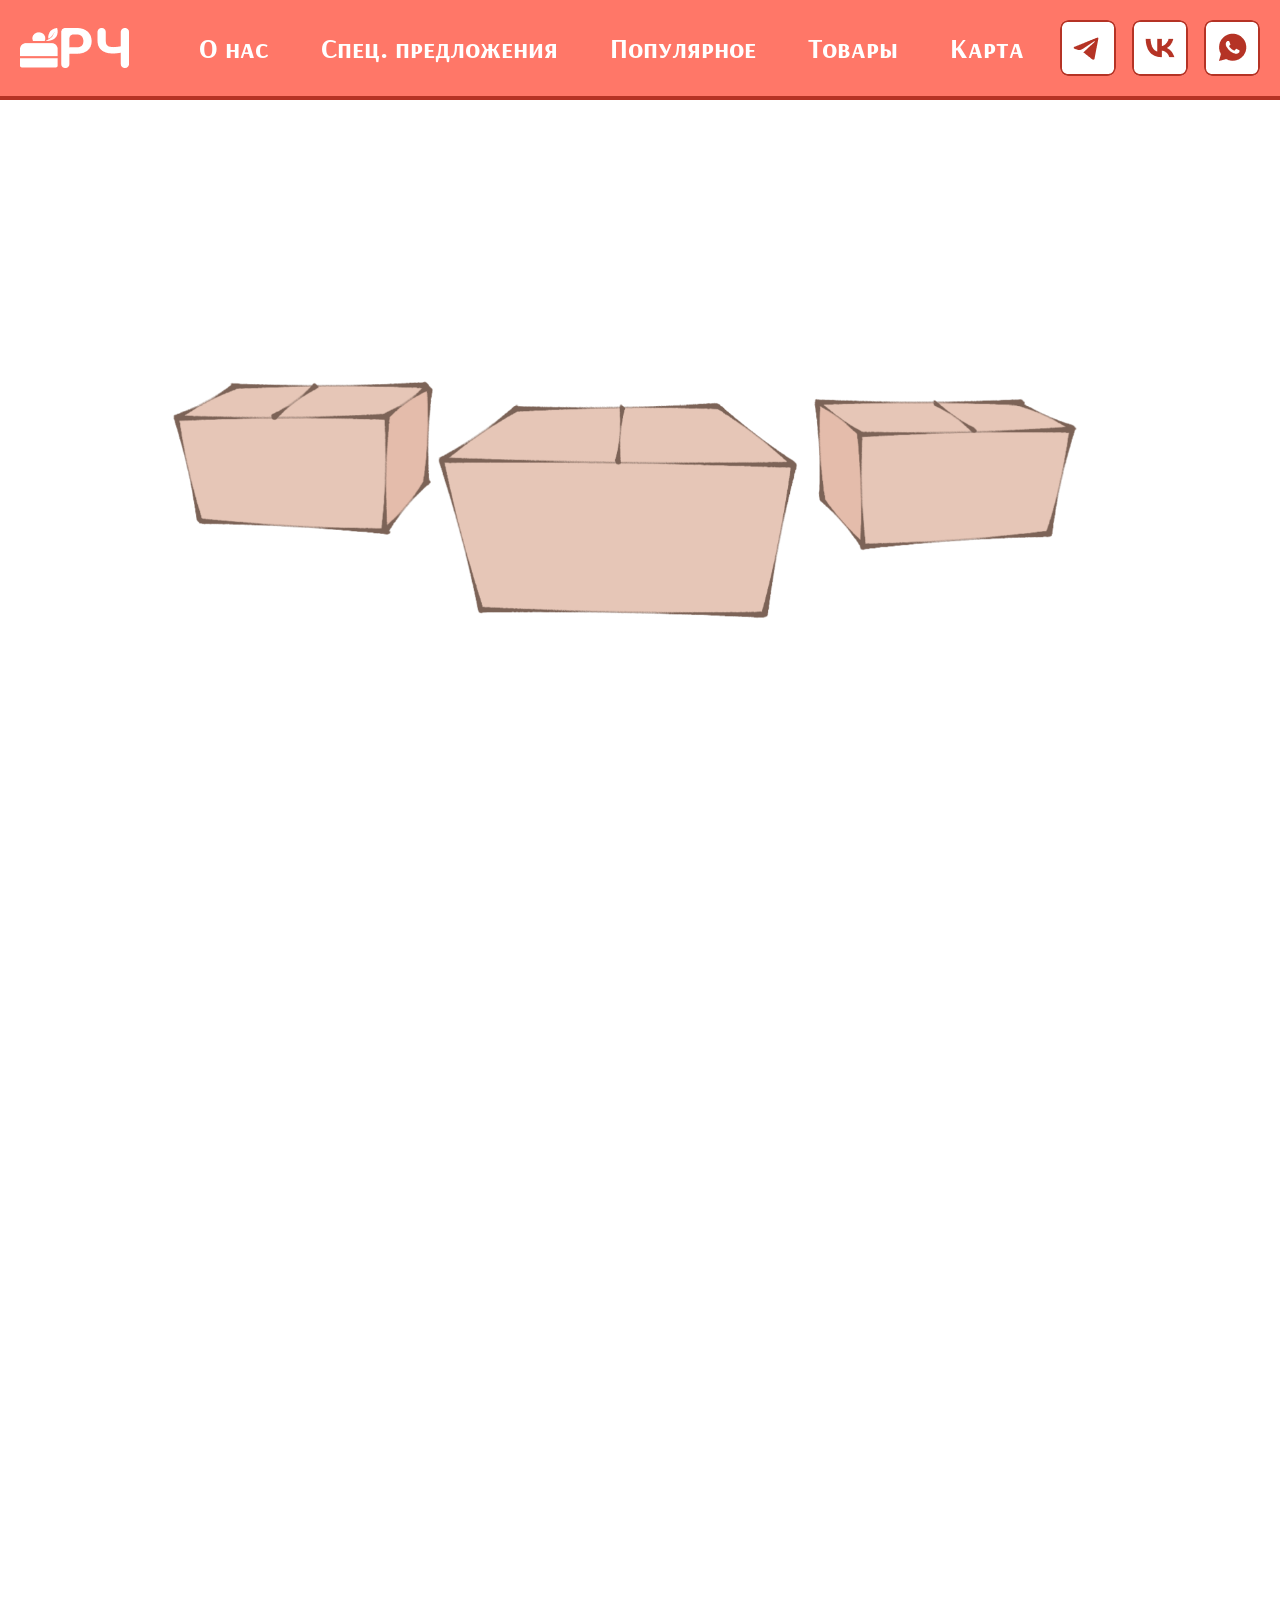
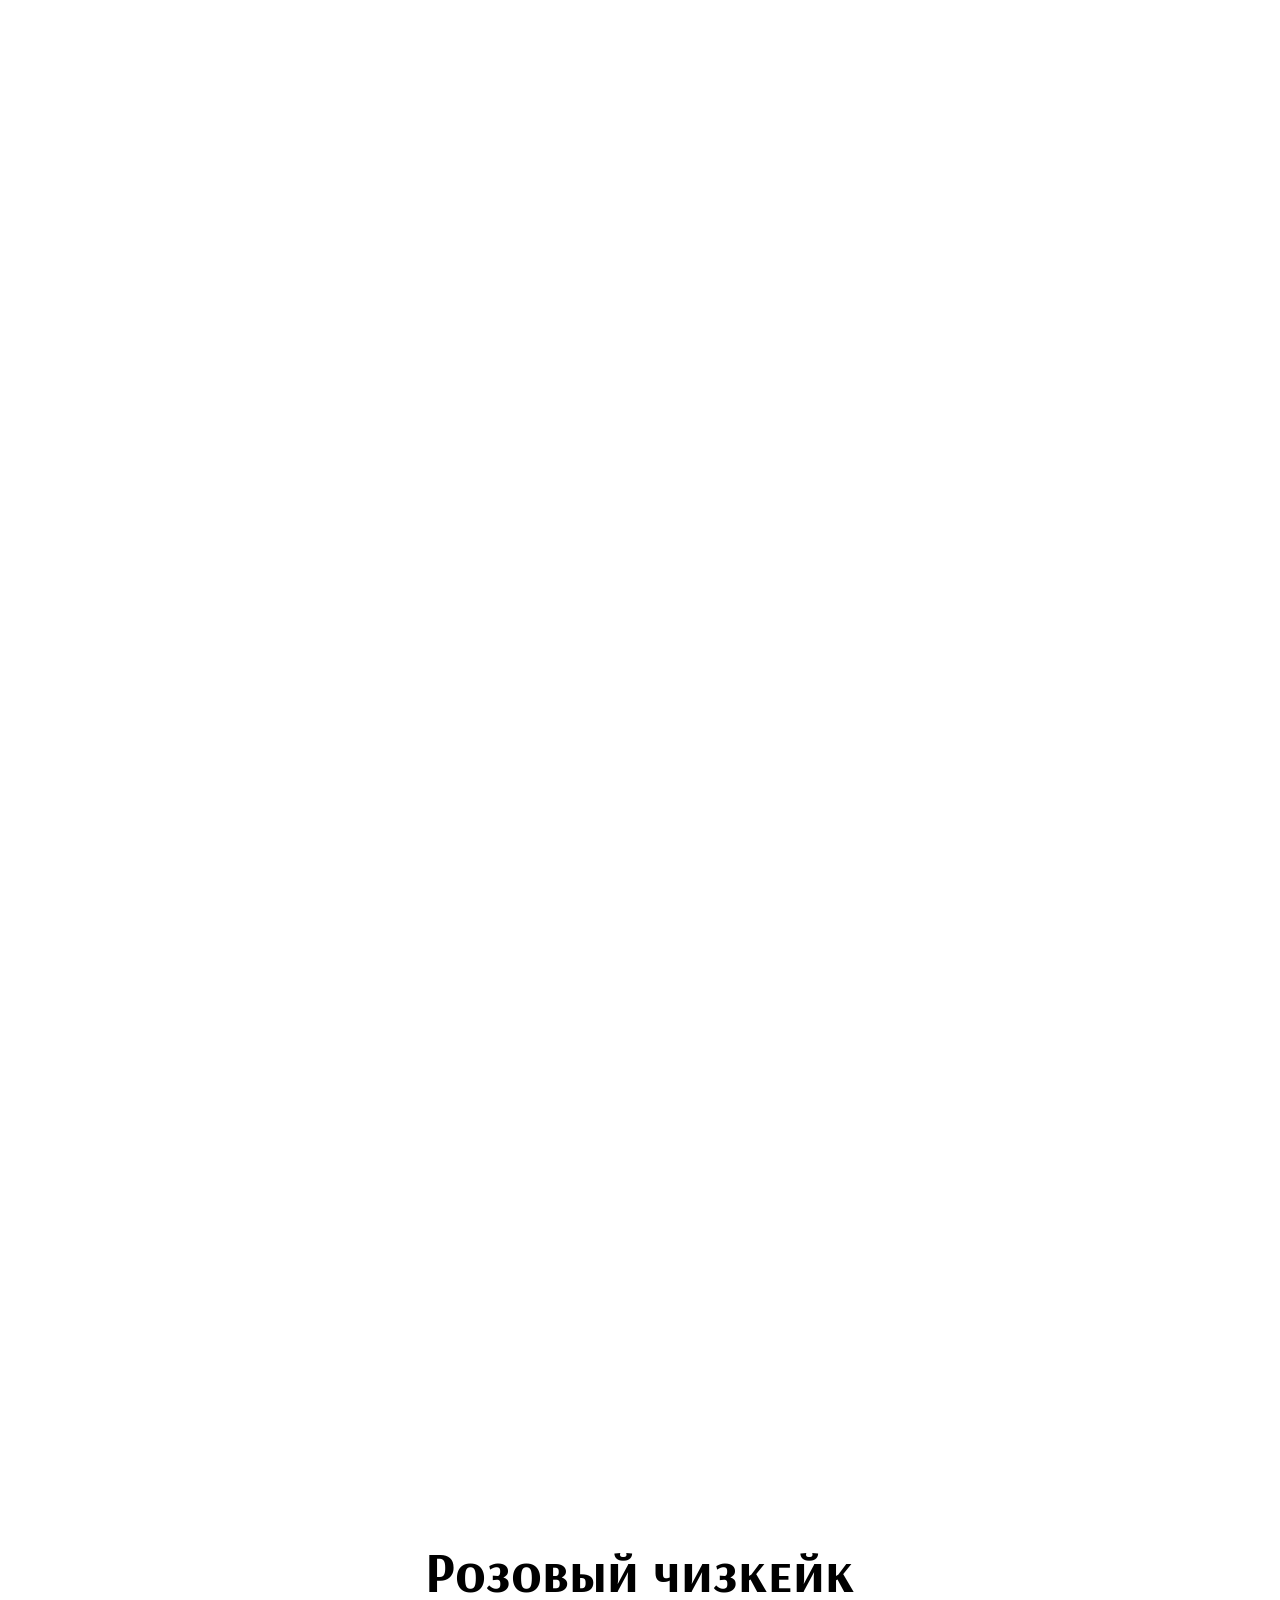
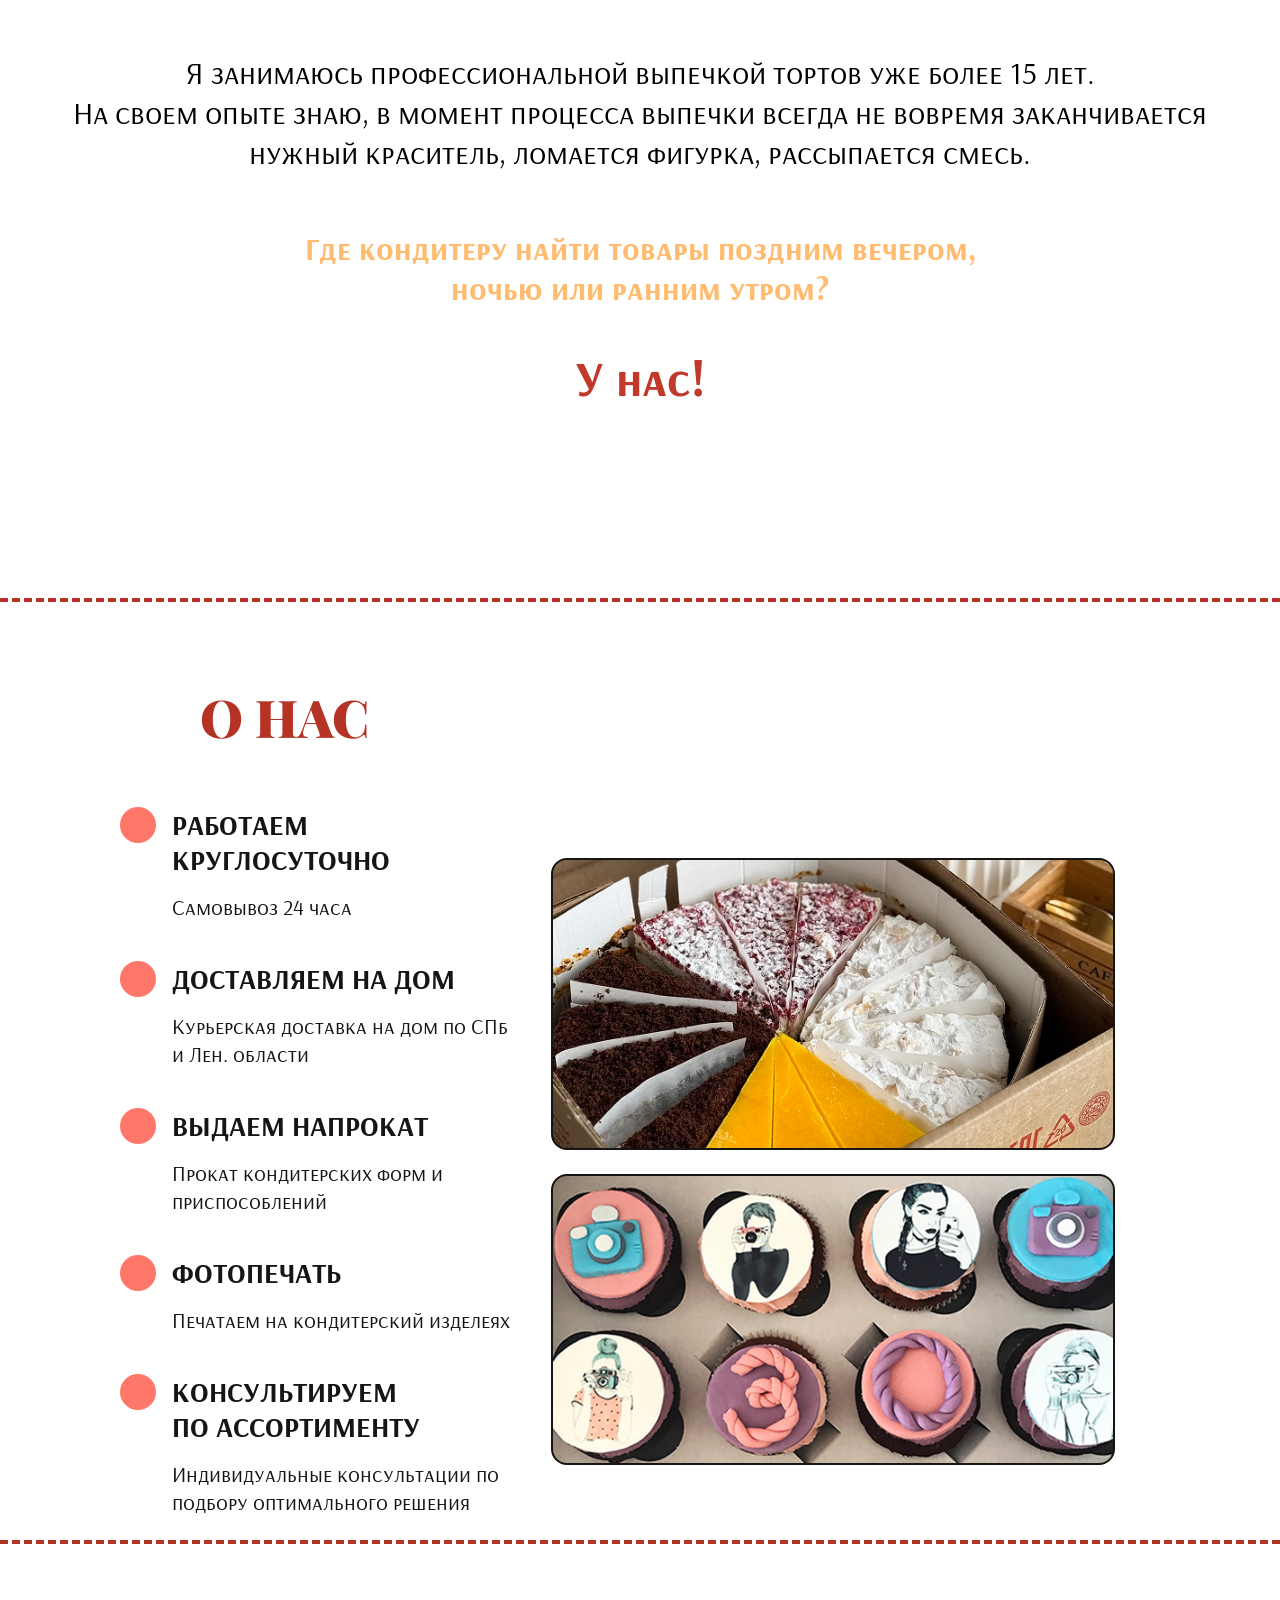
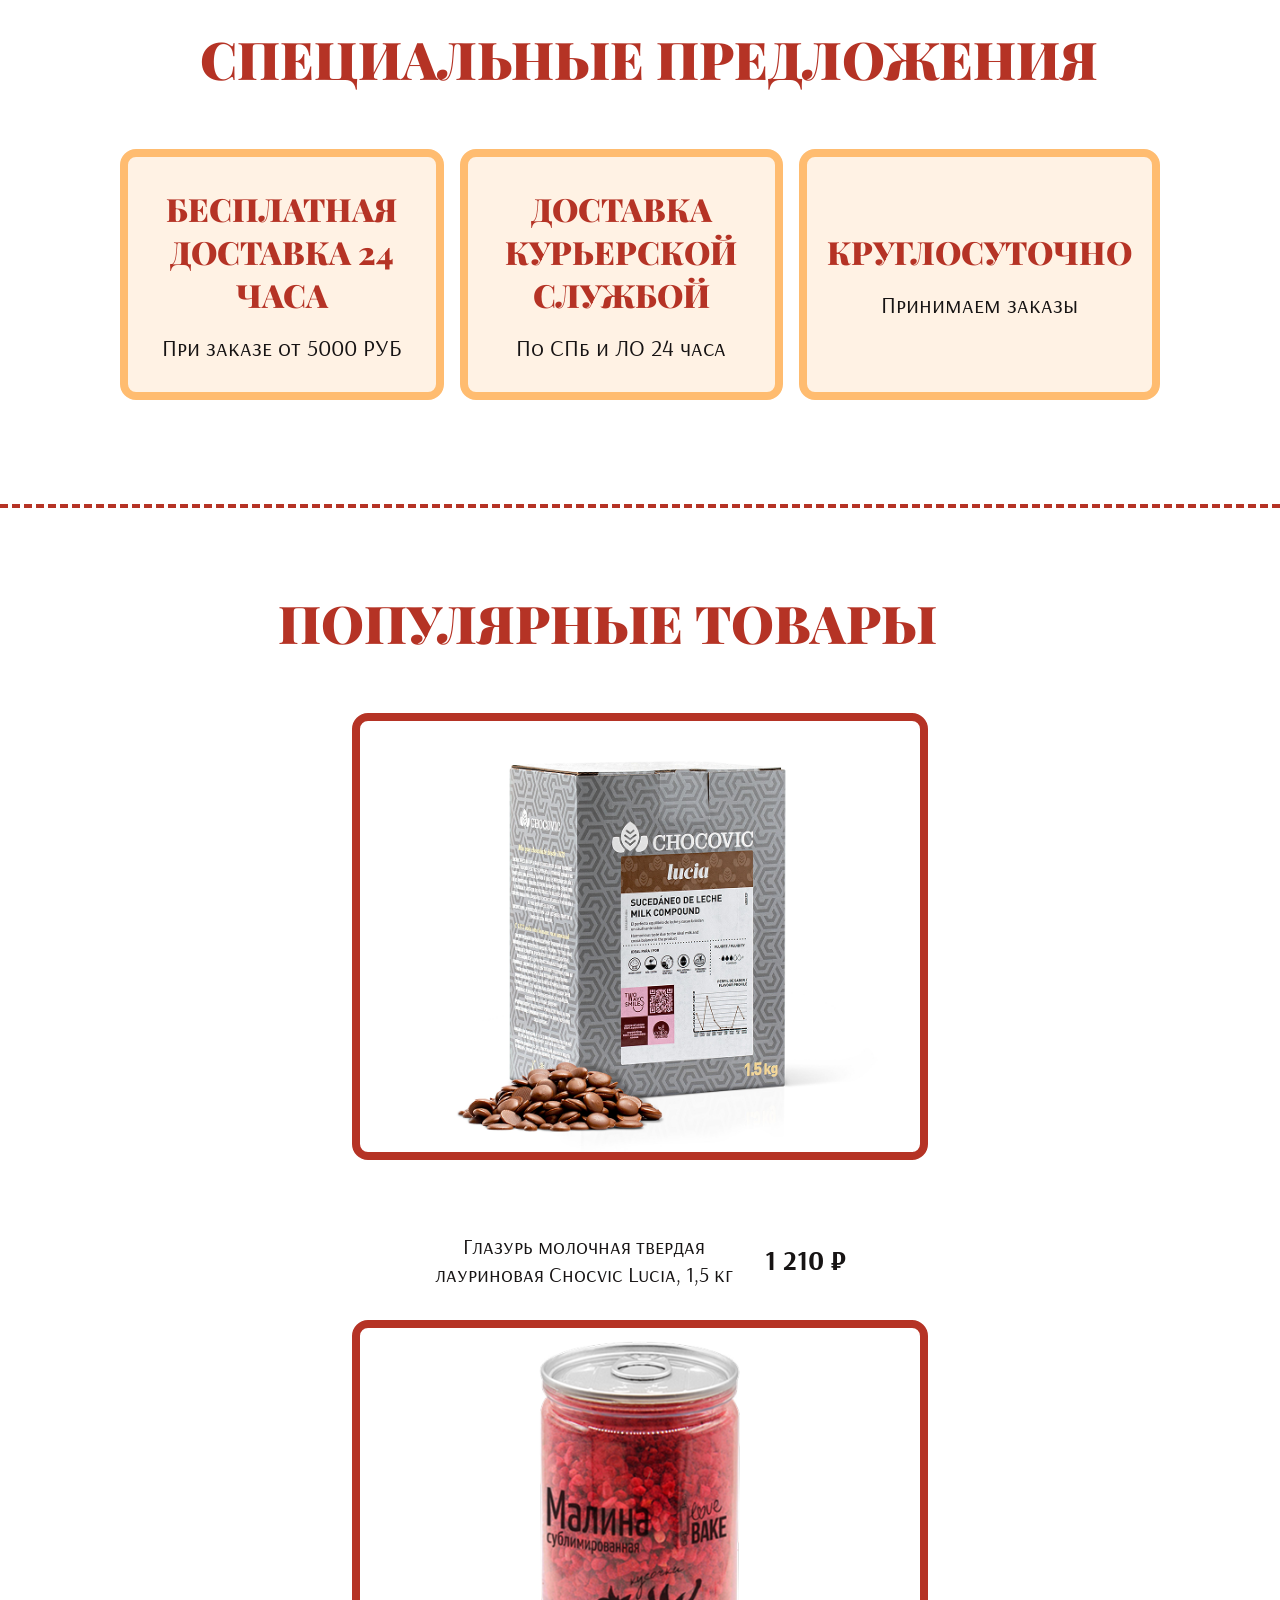
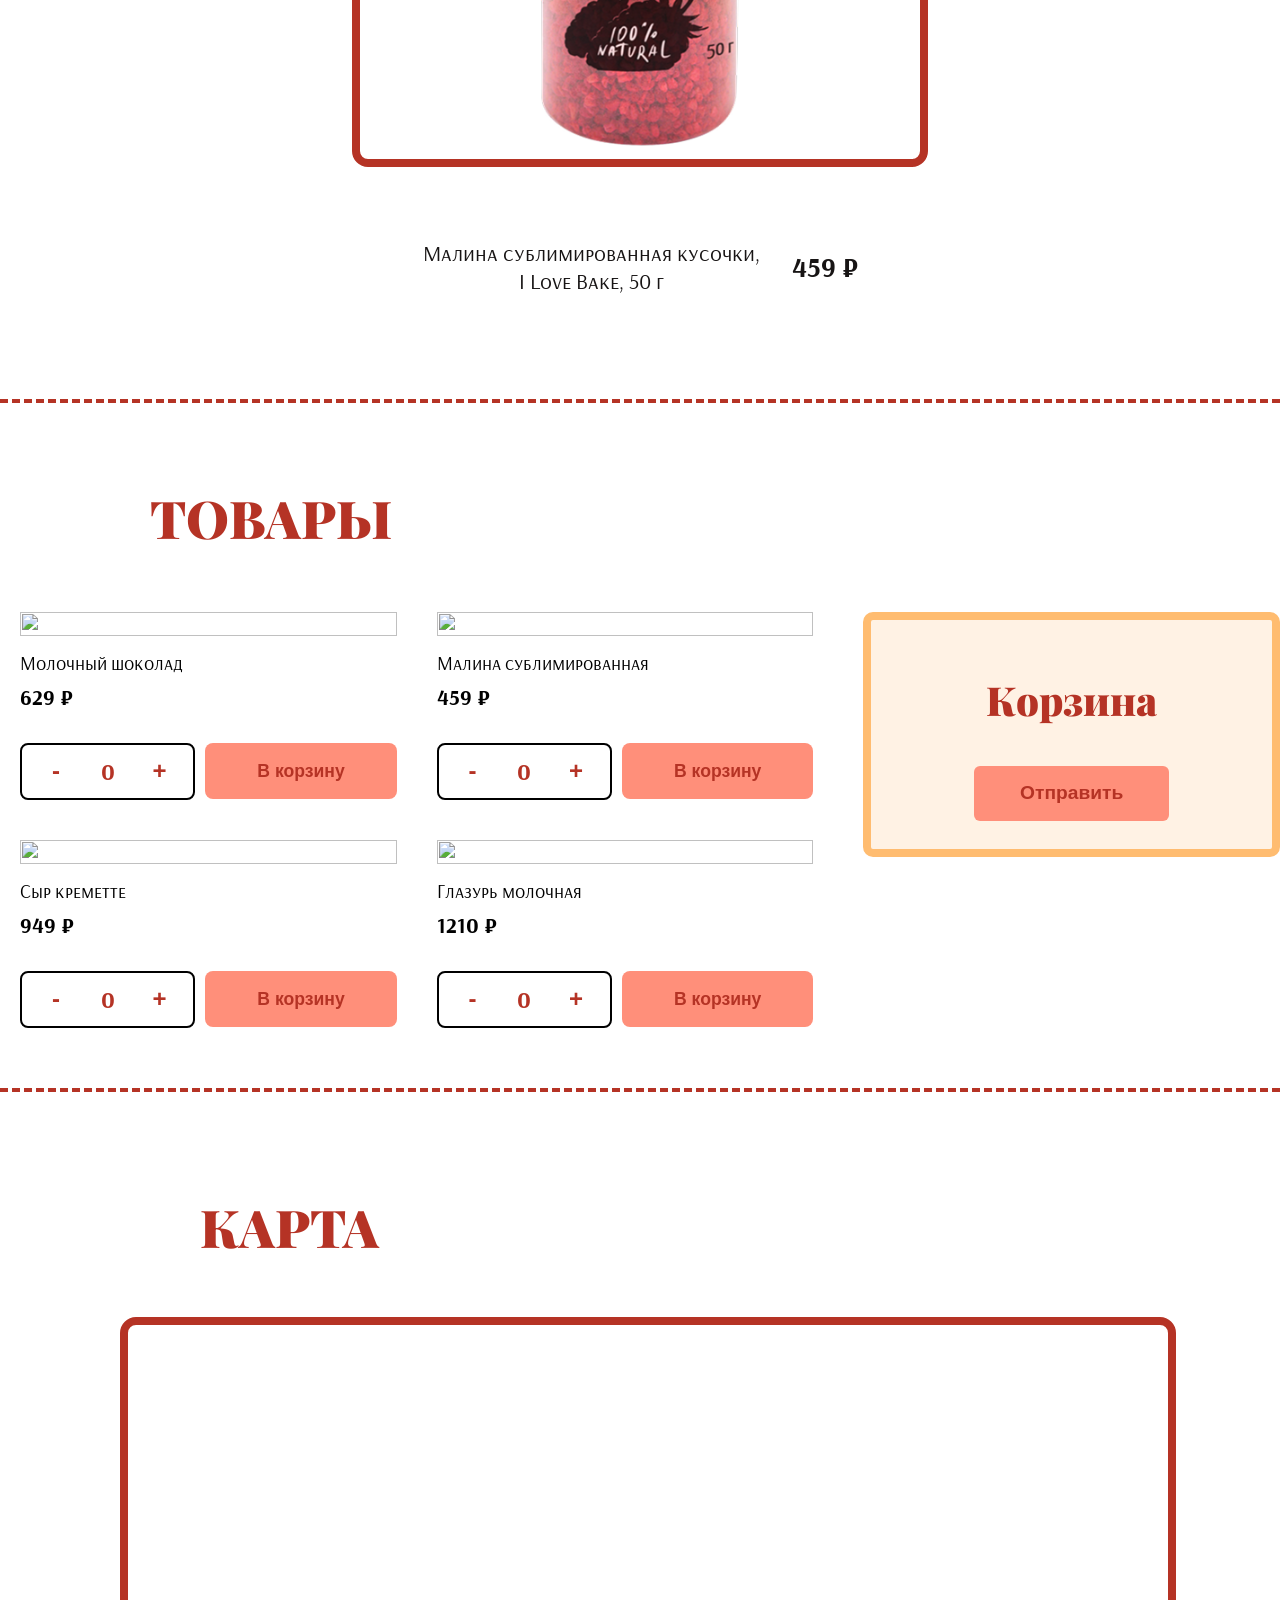
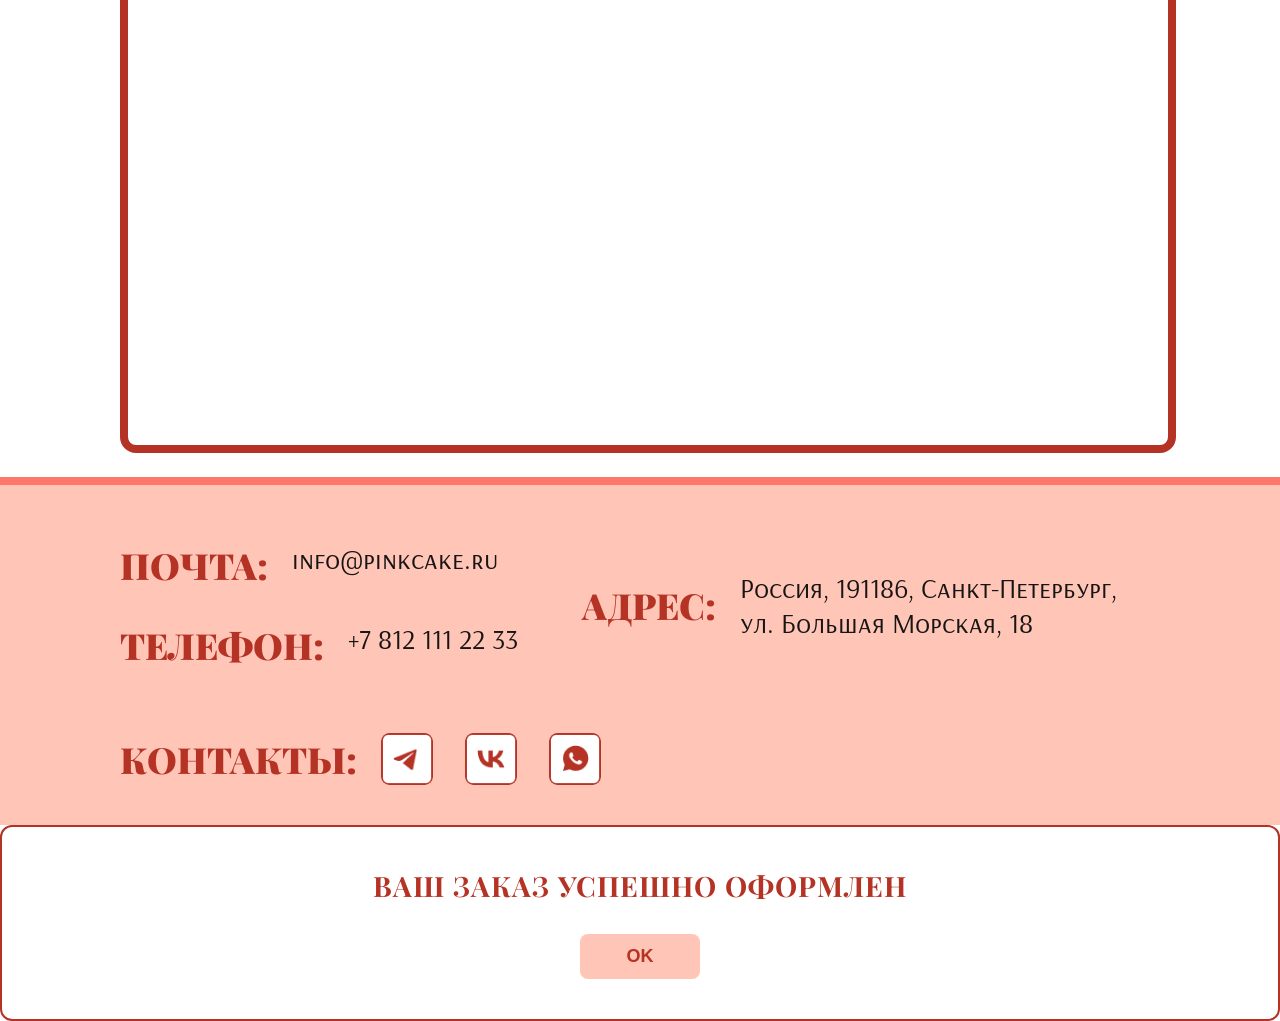
==== commit daca8f79: "Исправлен мобильный модальный блок и крестик, добавлены новые файлы" ====
--- a/public/index.html
+++ b/public/index.html
@@ -237,50 +237,65 @@
     </div>
  </section>
 
- <div class="modal" id="orderModal">
-                <div class="modal-content">
-
-                    <div class="modal-header">
-                        <h2>ОФОРМЛЕНИЕ ЗАКАЗА</h2>
-
-                        <div class="modal-actions">
-                            <button class="contacts">Контакты</button>
-                            <span class="close" onclick="closeModal()">✖</span>
-                        </div>
-                    </div>
-
-                    <div class="modal-body">
-
-                        <div class="form-column">
-                            <label>ФИО</label>
-                            <input id="name">
-
-                            <label>Телефон</label>
-                            <input id="phone">
-
-                            <label>Адрес</label>
-                            <input id="address">
-
-                            <label>Почта</label>
-                            <input id="email">
-                            </div>
-
-                            <div class="note-column">
-                            <textarea id="note" placeholder="Примечание..."></textarea>
-                        </div>
-                        <div class="total" id="modalTotal"></div>
-                    </div>
-                    <div style="margin:10px 0;">
-                        <input type="checkbox" id="privacyCheck" onclick="updateCheckoutBtn()">
-                        <label for="privacyCheck">Я согласен с <a href='#' target='_blank'>политикой конфиденциальности</a></label>
-                    </div>
-                    <div class="modal-footer">
-                        <button onclick="checkout()">Отправить</button>
-                    </div>
-
-                </div>
-            </div>
-
+<!-- Модальное окно -->
+    <div class="modal" id="orderModal">
+      <div class="modal-content">
+        <div class="modal-header">
+          <h2>ОФОРМЛЕНИЕ ЗАКАЗА</h2>
+          <div class="modal-actions">
+            <button class="contacts">Контакты</button>
+            <span class="close" onclick="closeModal()">✖</span>
+          </div>
+        </div>
+
+        <!-- Основная область: левая колонка поля, правая примечание -->
+        <div class="modal-body">
+      <!-- Левая колонка -->
+      <div class="form-column">
+        <div class="form-row">
+          <label for="name">ФИО</label>
+          <input id="name">
+        </div>
+        <div class="form-row">
+          <label for="phone">Телефон</label>
+          <input id="phone">
+        </div>
+        <div class="form-row">
+          <label for="address">Адрес</label>
+          <input id="address">
+        </div>
+        <div class="form-row">
+          <label for="email">Почта</label>
+          <input id="email">
+        </div>
+      </div>
+
+      <!-- Правая колонка: примечание -->
+      <div class="note-column">
+        <textarea id="note" placeholder="Примечание..."></textarea>
+      </div>
+    </div>
+
+    <!-- Итоговая сумма -->
+    <div class="modal-total">Общая сумма заказа: 459 ₽</div>
+
+    <!-- Футер -->
+    <div class="modal-footer">
+      <div class="privacy-wrapper">
+        <input type="checkbox" id="privacyCheck">
+        <label for="privacyCheck">Я согласен на обработку персональных данных и ознакомлен с условиями Политики конфиденциальности </label>
+      </div>
+      <button class="checkoutBtn" onclick="checkout()">Отправить</button>
+    </div>
+  </div>
+</div>
+
+<div class="success-modal" id="successModal">
+    <div class="success-content">
+        <h2>ВАШ ЗАКАЗ УСПЕШНО ОФОРМЛЕН</h2>
+        <button class="success-btn" onclick="closeSuccessModal()">OK</button>
+    </div>
+</div>
 <script src="script.js"></script>
 </body>
 </html>
--- a/public/styles.css
+++ b/public/styles.css
@@ -18,6 +18,14 @@
   transform: translateY(0);
 }
 
+.fade-up h1 {
+    font-family: 'Playfair Display', sans-serif;
+    font-weight: 900;
+    font-size: 56px;
+    color: #B53325;
+    margin: 0;
+    margin-left: 128px;
+}
 
 /*    хедер   */
 
@@ -191,14 +199,6 @@
     max-width: 1200px;
 }
 
-h1{
-    font-family: 'Arsenal SC', sans-serif;
-    font-weight: 700;
-    font-size: 64px;
-    color:#c0392b;
-    margin-bottom:56px;
-}
-
 .highlight{
     color:#FFBC70;
     font-size:32px;
@@ -240,7 +240,6 @@
   transform: translateY(0);
 }
 
-
 /*    о нас    */
 
 .about_us {
@@ -404,9 +403,6 @@
 .popular1 {
     border-bottom: 4px dashed #B53325;
 }
-.popular h1 {
-    margin: 0;
-}
 
 .popular_content {
     margin-top: 56px;
@@ -461,9 +457,7 @@
 .tovary{
     border-bottom: 4px dashed #B53325;
 }
-.tovary h1{
-    margin: 80px 328px 0 328px;
-}
+
 .container{
   display:grid;
   grid-template-columns: 2fr 1fr;
@@ -478,16 +472,32 @@
   gap:0px;
 }
 
-.card{
+.card {
   background:white;
-  padding:40px;
+  padding:20px;
   border-radius:10px;
-}
-
-.card img{
+  display:flex;
+  flex-direction: column;
+  align-items:flex-start; /* выравнивание влево */
+}
+
+.card img {
   width:100%;
-  height:280px;
+  height:100%;
   object-fit:contain;
+  margin-bottom:15px;
+}
+
+.card h4 {
+  font-size:1.2rem; /* увеличенное название */
+  margin:0;
+  font-weight: 400;
+}
+
+.card .price {
+  font-weight:bold;
+  font-size:1.4rem;
+  margin:8px 0 32px 0;
 }
 
 .price{
@@ -501,20 +511,104 @@
   align-items:center;
 }
 
+.card .addCartBtn {
+  flex:1;
+  margin-left:10px;
+  background:#ff8f7a;
+  border:none;
+  border-radius:8px;
+  height:56px;
+  cursor:pointer;
+  font-weight:bold;
+}
+
 .cart{
   background:#FFF2E4;
   border-radius: 16px;
   border: 8px solid #FFBC70;
-  margin-top: 52px;
+  margin-top: 20px;
   padding:20px;
   border-radius:10px;
   height:fit-content;
+
+  display: flex;           /* добавляем флекс для центрирования */
+  flex-direction: column;  /* чтобы кнопка шла под списком */
+  align-items: center;
+}
+
+.cart-left{
+  width:100%;
+  margin-left: 16px;
+}
+
+.cart-name{
+  font-weight:400;
+  margin-bottom:6px;
+}
+
+#cartItems {
+    width: 100%;             /* чтобы список растягивался на всю ширину */
+    margin-bottom: 20px;     /* расстояние между списком и кнопкой */
 }
 
 .cart-item{
+  margin-bottom:10px;
+}
+
+.cart-controls{
   display:flex;
-  justify-content:space-between;
-  margin-bottom:10px;
+  align-items:center;
+  gap:12px;
+}
+
+.removeBtn{
+  margin-right:24px; /* мусорку чуть правее */
+  font-size:20px;
+  height: 48px;
+  width: 48px;
+}
+
+.cart-item .remove-btn{
+    width: 48px;
+    height: 48px;
+    border: 2px solid #000000;  /* рамка красная */
+    border-radius: 6px;
+    background: url('remove.png');
+    background-size: 100%;       /* масштабируем картинку */
+    background-repeat: no-repeat;
+    background-position: center;
+    cursor: pointer;
+    flex: 0 0 auto;  
+    margin-left: 5px;
+}
+
+.cart-item .remove-btn:hover {
+    background-image: url('remove-hover.png');
+    border: 2px solid #B53325;
+}
+
+/* при нажатии */
+.cart-item .remove-btn:active {
+    background-image: url('remove-active.png'); /* картинка при клике */
+    border: 2px solid #B53325;}
+    
+.cart-item .qty-btns{
+  flex: 0 0 auto;   /* запрещаем растягивание */
+  width: 144px;     /* уменьшаем ширину блока +/- */
+  height: 48px;
+  padding: 0 14px;
+}
+
+.cart-item .qty-btns button{
+  flex: 0;         
+  padding: 0 8px;
+  font-size: 1.5rem;
+}
+
+.cart-item .qty-btns span{
+  flex: 0;
+  min-width: 18px;
+  text-align: center;
 }
 
 .tovary button{
@@ -525,8 +619,13 @@
   cursor:pointer;
 }
 
-.checkout{
-  margin-top:20px;
+.cart h2 {
+    font-family: 'Playfair Display', sans-serif;
+    font-weight: 900;
+    font-size: 40px;      
+    color: #B53325;      
+    text-align: center;   
+    margin-bottom: 20px;  
 }
 
 input{
@@ -535,48 +634,280 @@
   margin-top:8px;
 }
 
+.cart-bottom{
+  display:flex;
+  align-items:center;
+  gap:12px;
+}
+
 .cart-item{
-display:flex;
-justify-content:space-between;
-align-items:center;
-border-bottom:1px solid #eee;
-padding:10px 0;
-}
-
-.qty-btns{
-display:flex;
-gap:5px;
-align-items:center;
+  display:flex;
+  justify-content:space-between;
+  align-items:center;
+  border-bottom:1px solid #eee;
+  padding:12px 0;
+}
+
+.cart-price{
+  font-weight:bold;
+  font-size:1.4rem; /* цена крупнее */
+  margin-right:auto;
+}
+
+.qty-btns {
+  flex: 1; 
+  display: flex;
+  align-items: center;
+  justify-content: space-between;
+  background: white;
+  border: 2px solid #000000;
+  border-radius: 8px;
+  height: 53px; 
+  padding: 0 2px;
+}
+
+.qty-btns button {
+  flex: 1; 
+  border: none;
+  background: white;
+  color: #B53325;
+  cursor: pointer;
+  font-weight: bold;
+  font-size: 1.5rem;
+}
+
+.qty-btns span {
+  flex: 1;
+  color: #B53325;  
+  text-align: center;
+  font-weight: bold;
+  font-size: 1.5rem;
+}
+
+.qty-add-cart {
+  display:flex;
+  align-items:center;
+  gap:0px;
+  width:100%;
+}
+
+.addCartBtn {
+  flex: 1;
+  background: #FFC5B7;      
+  color: #B53325; 
+  border: none;
+  border-radius: 8px;
+  height: 55px;
+  cursor: pointer;
+  font-weight: bold;
+  font-size: 1.1rem;
 }
 
 .checkoutBtn{
-margin-top:20px;
-width:100%;
-background:#f1a193;
-padding:12px;
-border:none;
-cursor:pointer;
+        margin-top:0px;
+        margin-bottom: 8px;
+        width: 54%;
+        background:#FFC5B7;
+        height: 55px;
+        border:16px;
+        cursor:pointer;
+        font-size: 1.2rem;
+        font-weight: 600; 
+        color: #B53325;  
+    }
+.addCartBtn:hover,
+.checkoutBtn:hover {
+  background: #FFF;
+  border: 2px solid #B53325;
+}
+
+/* при нажатии */
+.addCartBtn:active,
+.checkoutBtn:active {
+  background: #B53325; 
+  color: #fff;
 }
 
 /* модальное окно отправки */
 
 .modal{
-position:fixed;
-top:0;
-left:0;
-width:100%;
-height:100%;
-background:rgba(0,0,0,.5);
-display:none;
-justify-content:center;
-align-items:center;
+    position:fixed;
+    top:0;
+    left:0;
+    width:100%;
+    height:100%;
+    background:rgba(0,0,0,.5);
+    display:none;
+    justify-content:center;
+    align-items:center;
 }
 
 .modal-content{
-background:#fff;
-padding:30px;
-width:800px;
-border-radius:10px;
+    background:#fff;
+    border: 7px solid #B53325;
+    padding:30px;
+    width:1000px;
+    border-radius:10px;
+}
+
+.modal-header h2{
+    font-family: 'Playfair Display', sans-serif;
+    font-weight: 900;
+    font-size: 40px;
+    color: #B53325;
+    margin:0;
+}
+
+.modal-body {
+    margin-top: 24px;
+    display: flex; /* используем flex вместо grid для контроля ширины */
+    gap: 20px;
+    align-items: center;
+}
+
+.form-column {
+    flex: 1;
+    display: flex;
+    flex-direction: column;
+    gap: 4px;
+}
+
+.form-column label{
+    font-weight: 600;
+    margin-bottom: 4px;
+    color: #B53325;
+}
+
+.form-row {
+    display: flex;
+    align-items: center;
+    gap: 16px;
+}
+
+.form-row label {
+    width: 80px;           /* фиксированная ширина */
+    text-align: right;     /* выравнивание текста справа */
+    font-weight: 600;
+    color: #B53325;
+    font-size: 14px;
+    flex-shrink: 0;        /* не сжимается */
+}
+
+.form-row input {
+    flex: 1;               /* занимает всё оставшееся место */
+    padding: 12px 16px;
+    border: 2px solid #000;
+    border-radius: 8px;
+    font-size: 15px;
+    box-sizing: border-box;
+    height: 48px;          /* фиксированная высота */
+}
+
+.form-column input{
+    width:100%;
+    padding:8px;
+    border:2px solid #000;
+    border-radius:6px;
+    font-size: 1rem;
+    box-sizing:border-box;
+}
+
+.note-column label {
+    font-weight: 600;
+    color: #000;
+    margin-bottom: 6px;
+}
+
+.note-column {
+    padding-top: 8px;
+    width: 500px;
+    flex-shrink: 0;
+}
+
+.note-column textarea {
+    width: 100%;
+    height: 230px;         /* примерно высота 4 полей слева */
+    padding: 12px 16px;
+    border: 2px solid #B53325;
+    border-radius: 8px;
+    font-size: 15px;
+    resize: none;
+    box-sizing: border-box;
+    font-family: inherit;
+}
+
+.form-row label {
+    width: 60px;       /* фиксированная ширина для всех полей */
+    text-align: left;
+    font-size: 20px;
+    align-items: center;
+    font-weight: 600;
+    color: #000;
+}
+
+.form-row input {
+    flex: 1;            /* поле занимает оставшееся место до примечания */
+    padding: 8px;
+    border: 2px solid #000;
+    border-radius: 6px;
+    font-size: 1rem;
+    box-sizing: border-box;
+}
+
+.note-row {
+    display: flex;
+    align-items: center;
+    gap: 12px;
+}
+
+.note-row label {
+    width: 120px;
+    text-align: right;
+    font-weight: 600;
+    color: #B53325;
+}
+
+.note-row textarea {
+    flex: 1;
+    height: 53px;       /* такая же высота, как обычные поля input */
+    padding: 8px;
+    border: 2px solid #B53325;
+    border-radius: 6px;
+    font-size: 1rem;
+    resize: none;
+}
+
+.modal-footer button{
+    width: 200px;
+    height: 55px;
+    background:#FFC5B7;
+    color:#B53325;
+    border:none;
+    border-radius:8px;
+    font-weight:bold;
+    font-size:1.1rem;
+    cursor:pointer;
+    transition: all 0.1s ease;
+}
+
+.modal-footer button:hover{
+    background:#FFF;
+    border:2px solid #B53325;
+}
+
+.modal-footer button:active{
+    background:#B53325;
+    color:#fff;
+}
+
+.modal-total {
+    font-weight: 800;
+    font-size: 22px;
+    color: #000;
+    text-align: right;
+    margin: 12px 0;
+    padding: 8px 12px;
+    border-radius: 8px;
 }
 
 .modal-header{
@@ -591,38 +922,157 @@
 align-items:center;
 }
 
-.modal-body{
-display:grid;
-grid-template-columns:1fr 1fr;
-gap:20px;
-margin-top:20px;
-}
-
-.form-column{
-display:flex;
-flex-direction:column;
-gap:10px;
-}
-
-.note-column textarea{
-width:100%;
-height:180px;
-margin-left: 16px;
-}
-
-.modal-footer{
-display:flex;
-justify-content:space-between;
-align-items:center;
-margin-top:20px;
+.modal-footer {
+    display: flex;
+    justify-content: space-between;
+    align-items: center;
+    margin-top: 20px;
+    gap: 20px;
+}
+
+.modal-footer .privacy {
+    display: flex;
+    align-items: center;
+    gap: 8px;
+    font-size: 1rem;
+    color: #B53325;
+}
+
+.privacy-wrapper {
+    display: flex;
+    align-items: center;
+    gap: 8px;
+    font-size: 12px;
+    color: #666;
+    max-width: 60%; /* занимает левую часть */
+}
+
+.privacy-wrapper input[type="checkbox"] {
+    width: 18px;
+    height: 18px;
+    accent-color: #B53325;
+    cursor: pointer;
+}
+
+.privacy-wrapper label a {
+    color: #B53325;
+    text-decoration: underline;
+}
+
+.form-row input#phone {
+    margin-left: 32px;
+    width: 380px;
+    flex: none; /* отключаем растягивание */
 }
 
 .close{
-cursor:pointer;
-font-size:22px;
-}
-
-
+    cursor:pointer;
+    font-size:56px;
+    color: #B53325;
+}
+
+.close:hover {     
+    transform: scale(1.1);     /* немного увеличиваем */
+}
+
+/* при нажатии */
+.close:active {    /* более темный оттенок красного */
+    transform: scale(0.95);    /* эффект «нажатия» */
+}
+/* стиль для кнопки Контакты как у Отправить */
+.contacts {
+    width: 200px;               /* как у checkoutBtn */
+    height: 55px;
+    background: #FFC5B7;
+    color: #B53325;
+    border: none;
+    border-radius: 8px;
+    font-weight: bold;
+    font-size: 1.1rem;
+    cursor: pointer;
+    transition: all 0.1s ease;
+    margin-right: 8px;
+}
+
+/* hover и active как у checkoutBtn */
+.contacts:hover {
+    background: #FFF;
+    border: 2px solid #B53325;
+}
+
+.contacts:active {
+    background: #B53325;
+    color: #fff;
+}
+
+css
+/* Окно успеха */
+.success-modal {
+    position: fixed;
+    top: 0;
+    left: 0;
+    width: 100%;
+    height: 100%;
+    background: rgba(0, 0, 0, 0.5);
+    display: none;
+    justify-content: center;
+    align-items: center;
+    z-index: 2000;
+    backdrop-filter: blur(4px);
+}
+
+.success-modal.show {
+    display: flex;
+}
+
+.success-content {
+    background: #fff;
+    padding: 40px 60px;
+    border: 2px solid #B53325;
+    border-radius: 12px;
+    text-align: center;
+    animation: successIn 0.3s ease;
+}
+
+@keyframes successIn {
+    from {
+        opacity: 0;
+        transform: scale(0.8);
+    }
+    to {
+        opacity: 1;
+        transform: scale(1);
+    }
+}
+
+.success-content h2 {
+    font-family: 'Playfair Display', sans-serif;
+    font-weight: 700;
+    font-size: 28px;
+    color: #B53325;
+    text-transform: uppercase;
+    margin: 0 0 30px 0;
+    letter-spacing: 1px;
+}
+
+.success-btn {
+    width: 120px;
+    height: 45px;
+    background: #FFC5B7;
+    color: #B53325;
+    border: none;
+    border-radius: 8px;
+    font-weight: 700;
+    font-size: 18px;
+    cursor: pointer;
+    transition: all 0.2s ease;
+}
+
+.success-btn:hover {
+    background: #B53325;
+    color: #fff;
+    transform: scale(1.05);
+}
 
 
 /*   я карта    */
@@ -1216,6 +1666,11 @@
     object-fit: contain;
   }
 
+  .cart-left{
+    width:100%;
+    margin-left: 8px;
+    }
+
   .modal-content {
     width: 90%;
     max-width: 600px;
@@ -1380,6 +1835,44 @@
     gap: 8px;
   }
 
+  .cart-left{
+    width:100%;
+    margin-left: 2px;
+    }
+
+   /* Уменьшаем размер модального окна */
+    .modal-content {
+        width: 90%;
+        max-width: 500px;
+        padding: 16px;
+        border-width: 5px; /* немного тоньше рамка */
+    }
+
+    /* Меньший крестик для закрытия и чуть выше */
+    .close {
+        font-size: 32px; /* меньше */
+        position: absolute;
+        top: 12px;        /* поднимаем к верху */
+        right: 12px;      /* отступ справа */
+    }
+
+    /* Корректируем поля формы */
+    .form-row input {
+        font-size: 0.9rem;
+        padding: 6px 10px;
+    }
+
+    .note-column textarea {
+        height: 100px; /* меньше высота */
+    }
+
+    /* Мобильная кнопка */
+    .modal-footer button {
+        width: 48%;
+        height: 48px;
+        font-size: 1rem;
+    }
+
   .modal-header {
     flex-direction: column;
     align-items: flex-start;
@@ -1472,6 +1965,10 @@
   .popular h1 {
     font-size: 28px;
   }
+  .cart-left{
+    width:100%;
+    margin-left: 0px;
+    }
   .popular p {
     font-size: 16px;
   }
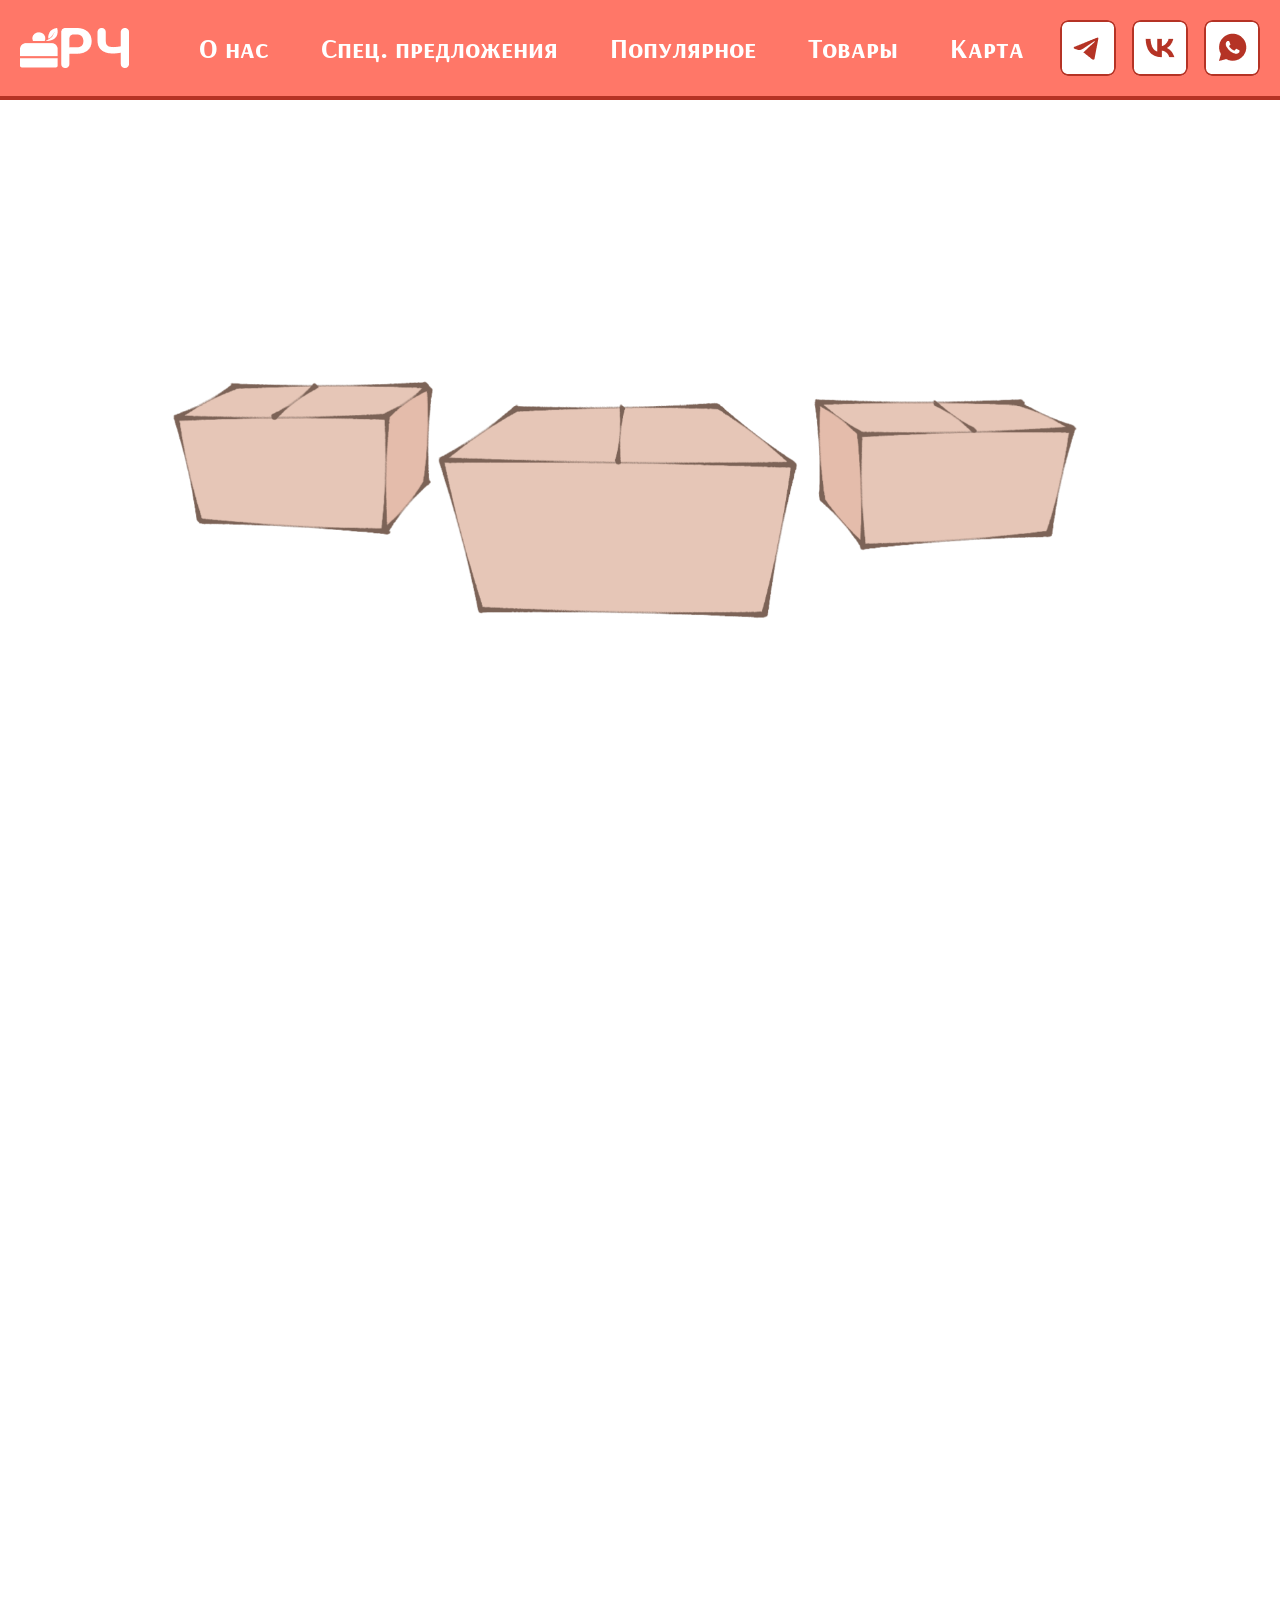
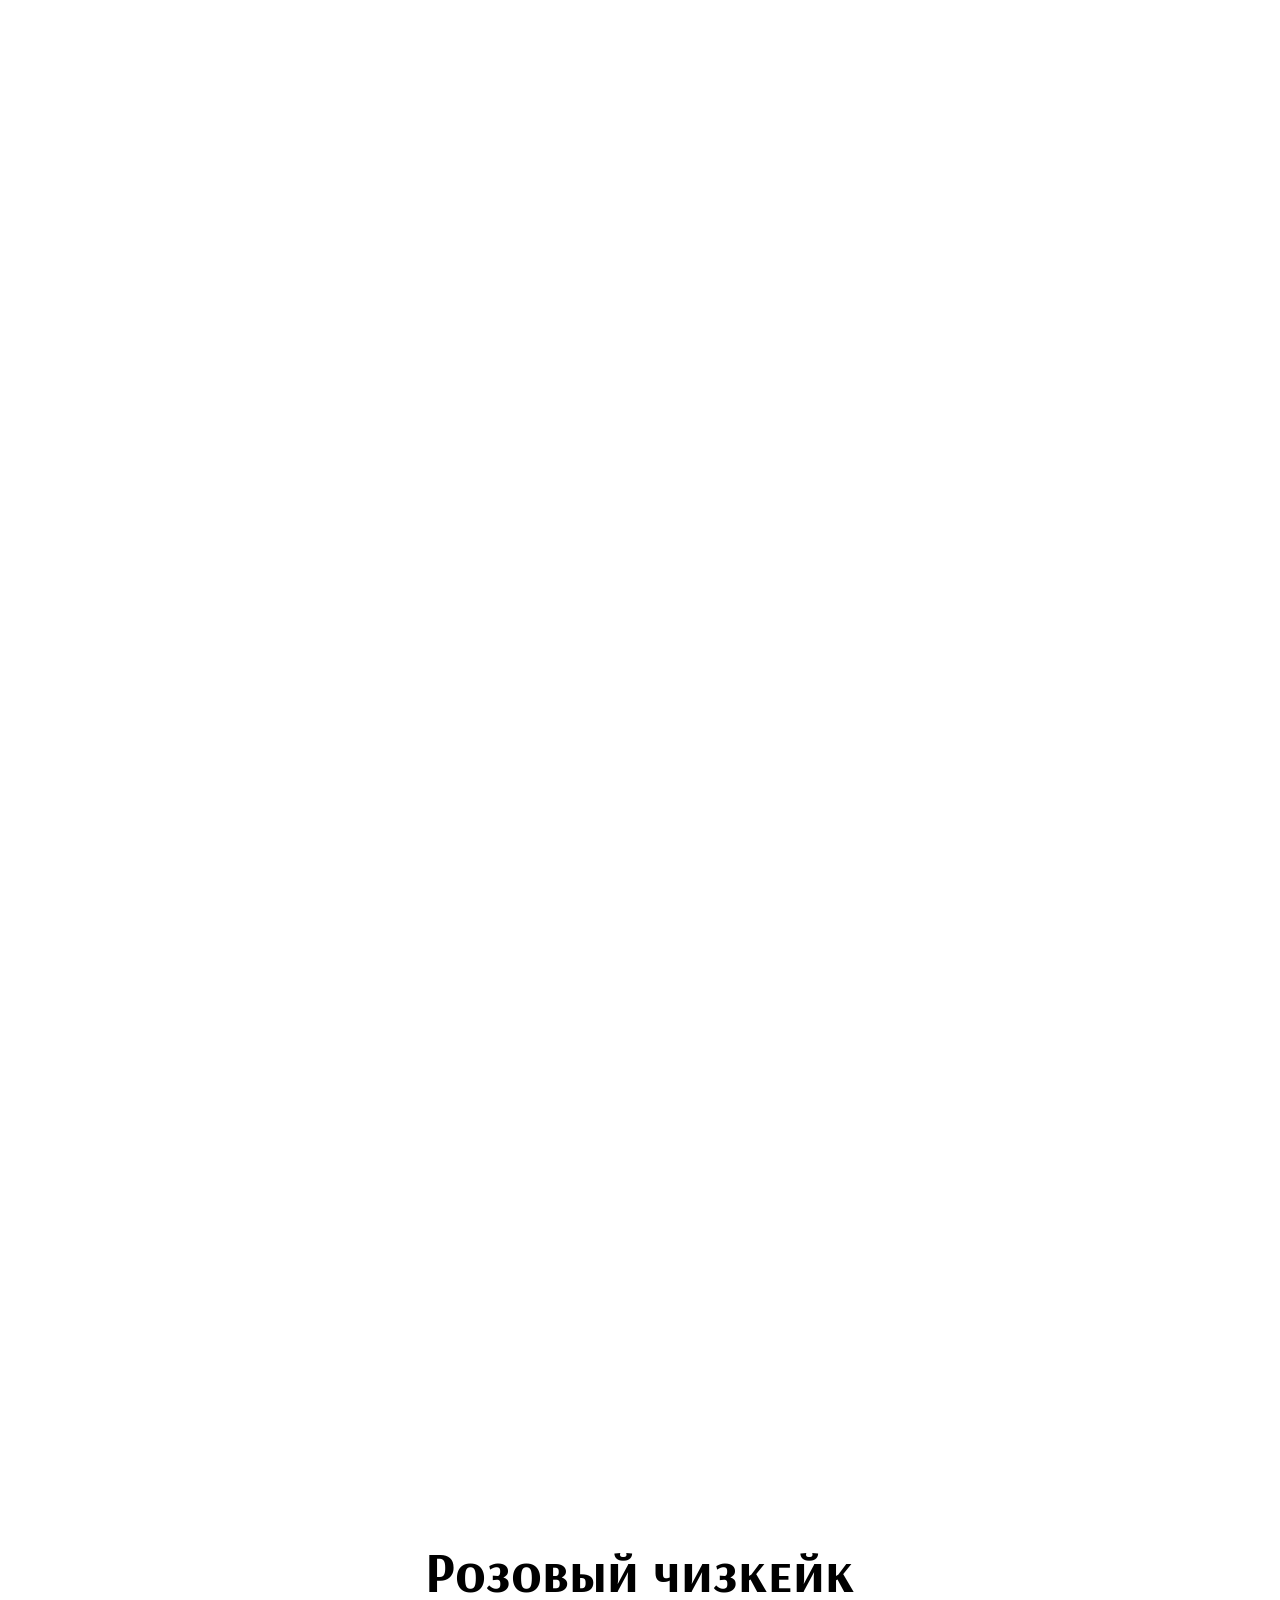
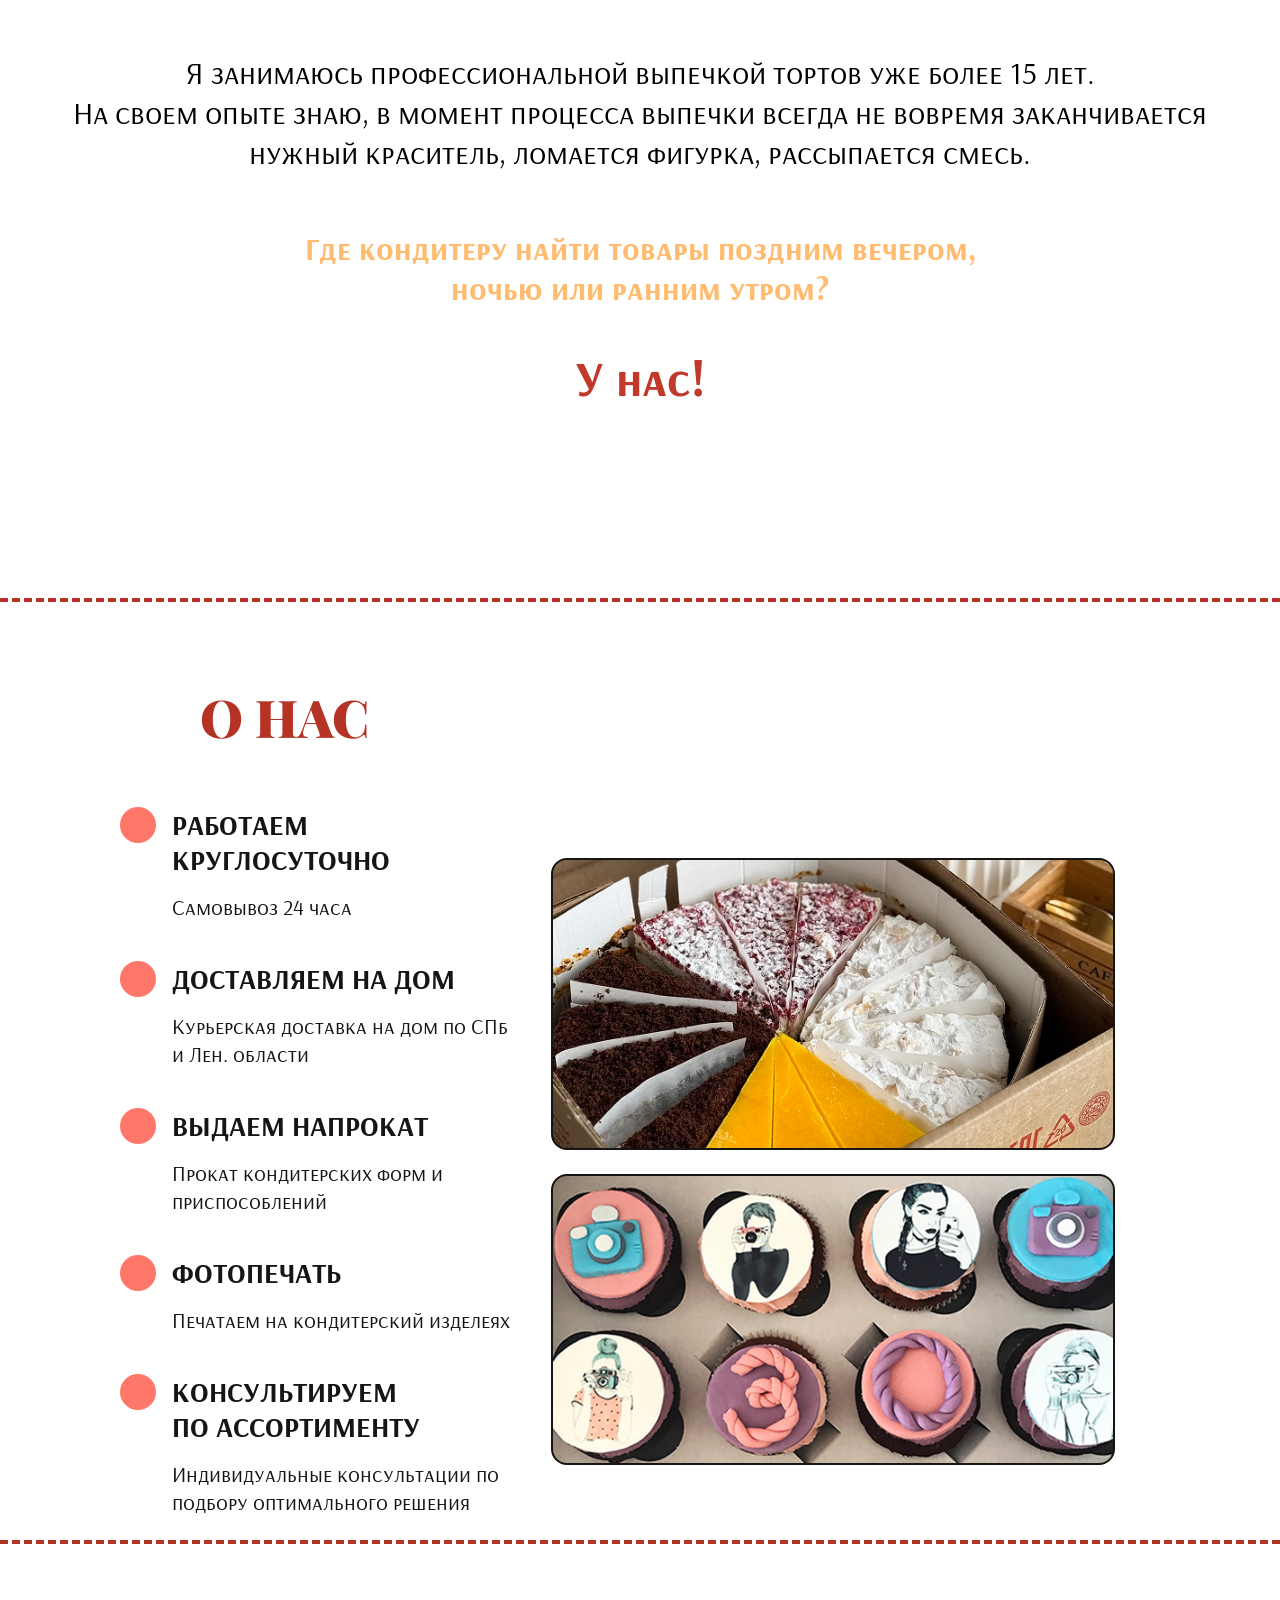
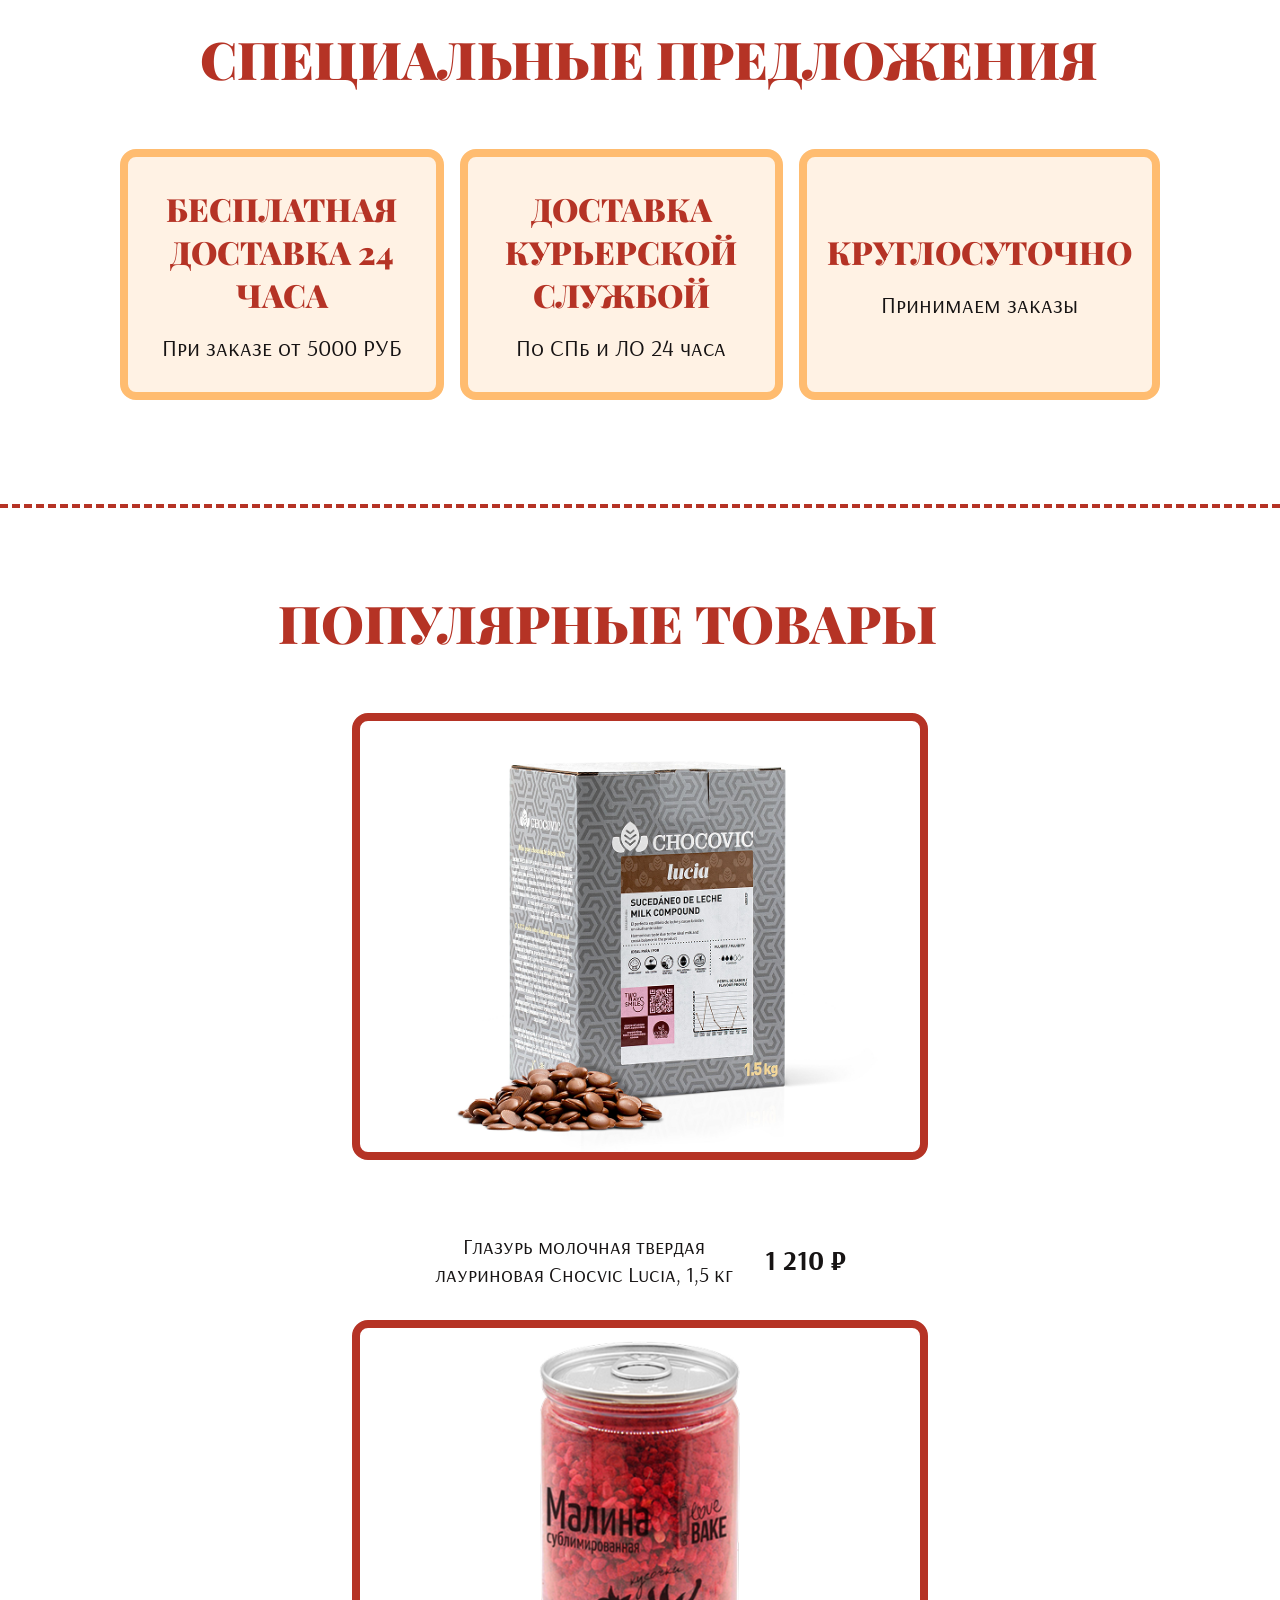
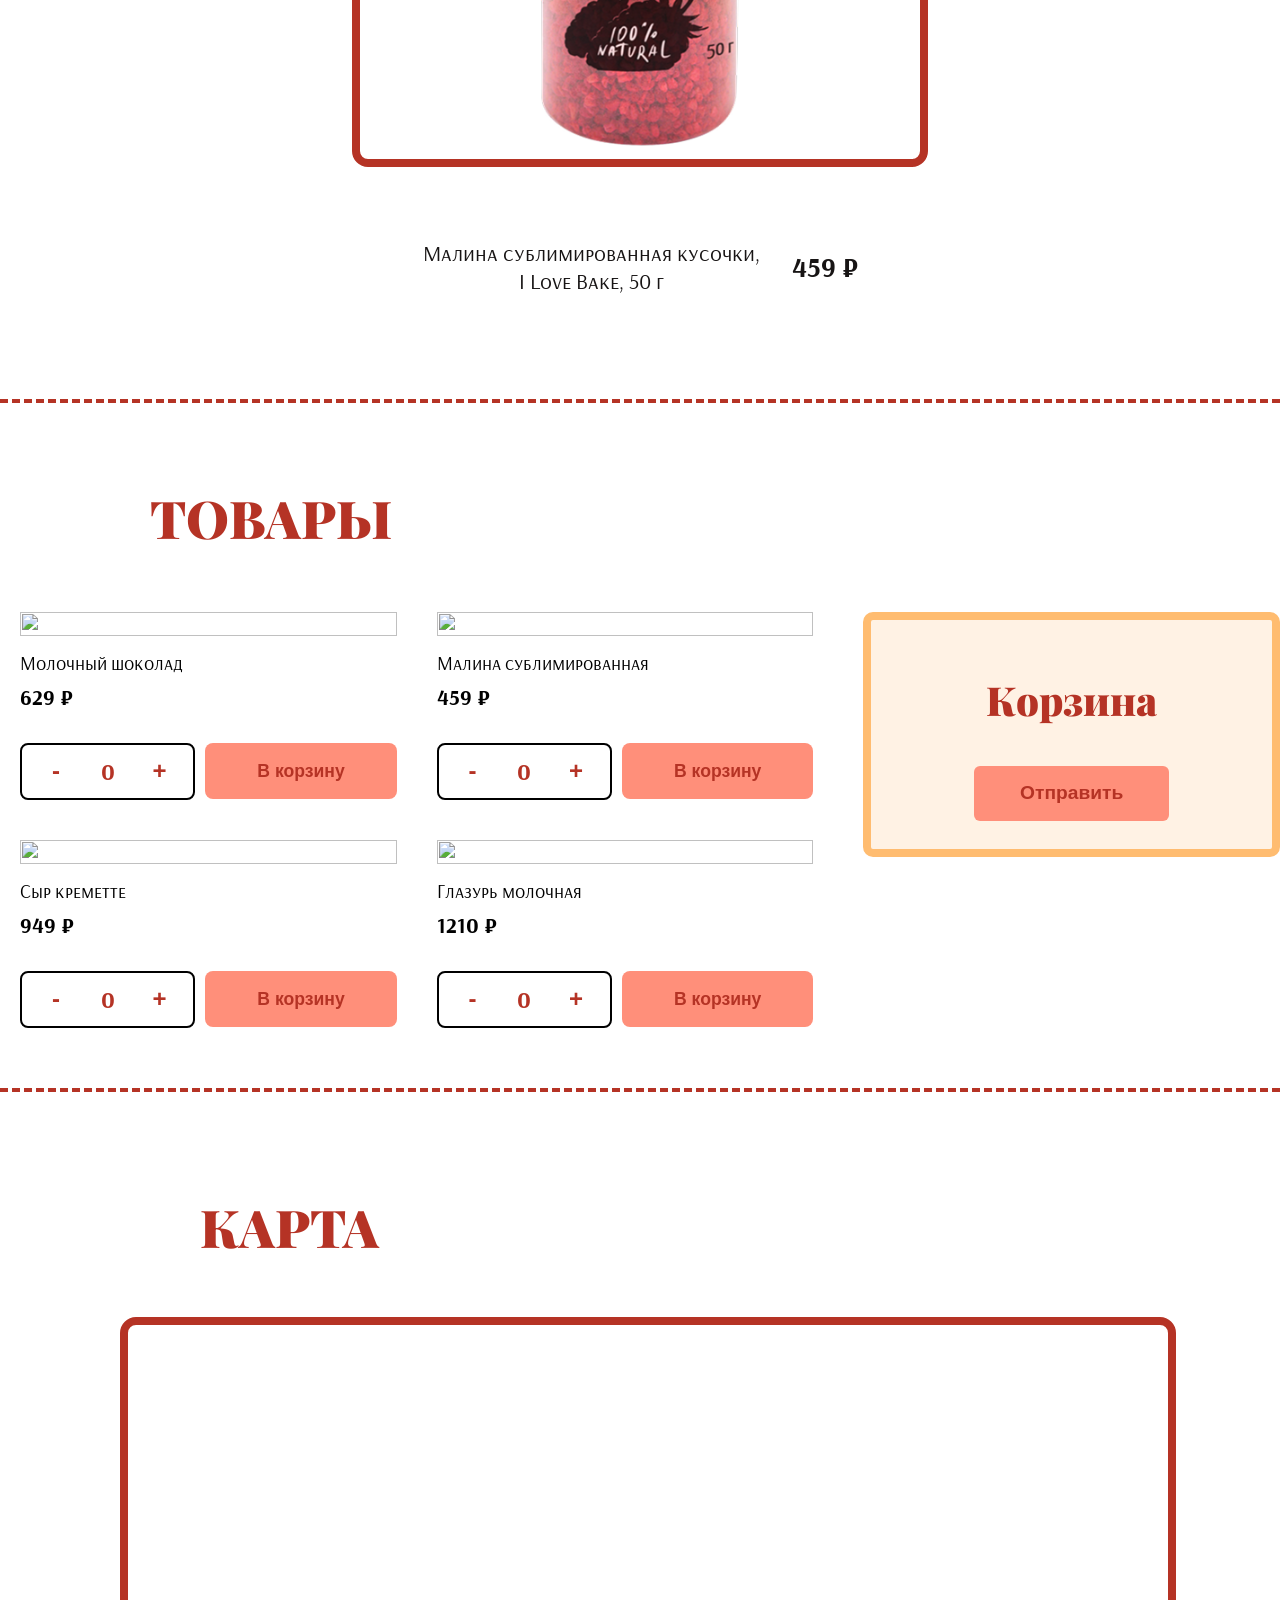
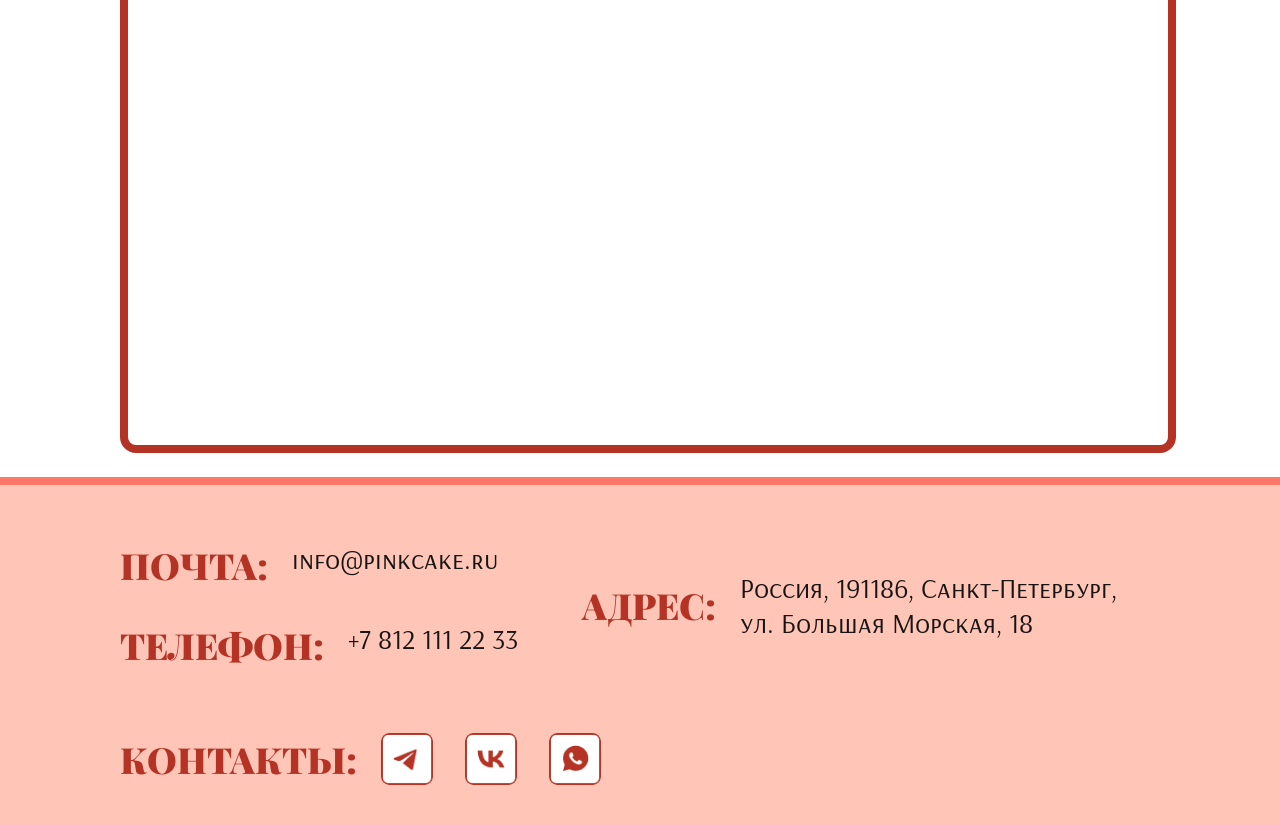
==== commit 9355ef65: "Исправлен мобильный модальный блок и крестик, добавлены новые файлы" ====
--- a/public/index.html
+++ b/public/index.html
@@ -290,12 +290,6 @@
   </div>
 </div>
 
-<div class="success-modal" id="successModal">
-    <div class="success-content">
-        <h2>ВАШ ЗАКАЗ УСПЕШНО ОФОРМЛЕН</h2>
-        <button class="success-btn" onclick="closeSuccessModal()">OK</button>
-    </div>
-</div>
 <script src="script.js"></script>
 </body>
 </html>
--- a/public/styles.css
+++ b/public/styles.css
@@ -1007,31 +1007,30 @@
 
 css
 /* Окно успеха */
-.success-modal {
-    position: fixed;
+.second-modal {
+    position: fixed;       /* фиксированное позиционирование */
     top: 0;
     left: 0;
     width: 100%;
     height: 100%;
-    background: rgba(0, 0, 0, 0.5);
-    display: none;
+    display: none;         /* по умолчанию скрыто */
     justify-content: center;
     align-items: center;
-    z-index: 2000;
-    backdrop-filter: blur(4px);
-}
-
-.success-modal.show {
-    display: flex;
-}
-
-.success-content {
+    z-index: 4000;         /* выше первого модального окна (например, 3000) */
+    background: rgba(0,0,0,0.5); /* затемнение */
+}
+
+.second-modal.show {
+    display: flex;
+}
+
+.second-modal-content {
     background: #fff;
-    padding: 40px 60px;
-    border: 2px solid #B53325;
-    border-radius: 12px;
-    text-align: center;
-    animation: successIn 0.3s ease;
+    border: 7px solid #B53325;
+    padding: 30px;
+    width: 100%;
+    max-width: 800px;   /* адаптивная ширина */
+    border-radius: 10px;
 }
 
 @keyframes successIn {
@@ -1840,47 +1839,111 @@
     margin-left: 2px;
     }
 
-   /* Уменьшаем размер модального окна */
-    .modal-content {
-        width: 90%;
-        max-width: 500px;
-        padding: 16px;
-        border-width: 5px; /* немного тоньше рамка */
+  .modal {
+    padding: 16px;
+    align-items: center; 
+    overflow-x: scroll;
+  }
+
+  .modal-content {
+    width: 70%;       /* занимает почти всю ширину экрана */
+    max-width: 480px;  /* ограничение для больших телефонов */
+    padding: 20px;
+    gap: 16px;
+    align-items: center; 
+  }
+
+  /* Заголовок и кнопка закрытия в верхнем углу */
+  .modal-header {
+    flex-direction: row;
+    justify-content: space-between;
+    align-items: center;
+    gap: 12px;
+  }
+
+  .modal-header h2 {
+    font-size: 24px;
+  }
+
+  .close {
+    font-size: 36px;
+  }
+
+  /* тело модалки вертикальная колонка */
+  .modal-body {
+    display: flex;
+    flex-direction: column;
+    gap: 12px;
+  }
+
+  /* строки формы в колонку, поля растянуты */
+  .form-row {
+    flex-direction: column;
+    gap: 6px;
+    width: 320px;
+  }
+  .form-row input#phone{
+    flex-direction: column;
+    gap: 6px;
+    width: 290px;
+  }
+
+  .form-row label {
+    font-size: 16px;
+  }
+
+  .form-row input,
+  .form-row textarea {
+    width: 88%;
+    padding: 8px;
+    font-size: 1rem;
+  }
+   .contacts {
+    display: none;
+  }
+
+  /* Примечание */
+  .note-row {
+    flex-direction: column;
+    gap: 6px;        /* делаем flex-контейнер */
+    flex-direction: column; /* вертикальная колонка */
+    align-items: center;  
+    width: 100px;
+    align-items: center;  
+  }
+
+  .note-row label {
+    font-size: 14px;
+  }
+    .note-column textarea{
+        width: 320px;
+        align-items: center;
     }
 
-    /* Меньший крестик для закрытия и чуть выше */
-    .close {
-        font-size: 32px; /* меньше */
-        position: absolute;
-        top: 12px;        /* поднимаем к верху */
-        right: 12px;      /* отступ справа */
-    }
-
-    /* Корректируем поля формы */
-    .form-row input {
-        font-size: 0.9rem;
-        padding: 6px 10px;
-    }
-
-    .note-column textarea {
-        height: 100px; /* меньше высота */
-    }
-
-    /* Мобильная кнопка */
-    .modal-footer button {
-        width: 48%;
-        height: 48px;
-        font-size: 1rem;
-    }
-
-  .modal-header {
-    flex-direction: column;
-    align-items: flex-start;
-    gap: 12px;
-  }
-  .modal-actions {
+  .note-row textarea {
+    height: 100px;
+    padding: 12px 16px;
+    width: 100px;
+  }
+
+  /* кнопки в колонку, растянуты на ширину */
+  .modal-footer,
+  .contacts {
+    flex-direction: column;
+    gap: 10px;
+  }
+
+  .modal-footer button,
+  .contacts {
     width: 100%;
-    justify-content: space-between;
+    height: 45px;
+    font-size: 1rem;
+  }
+
+  /* чекбокс политики */
+  .privacy-wrapper {
+    font-size: 12px;
+    gap: 6px;
   }
 
   .map_content {
